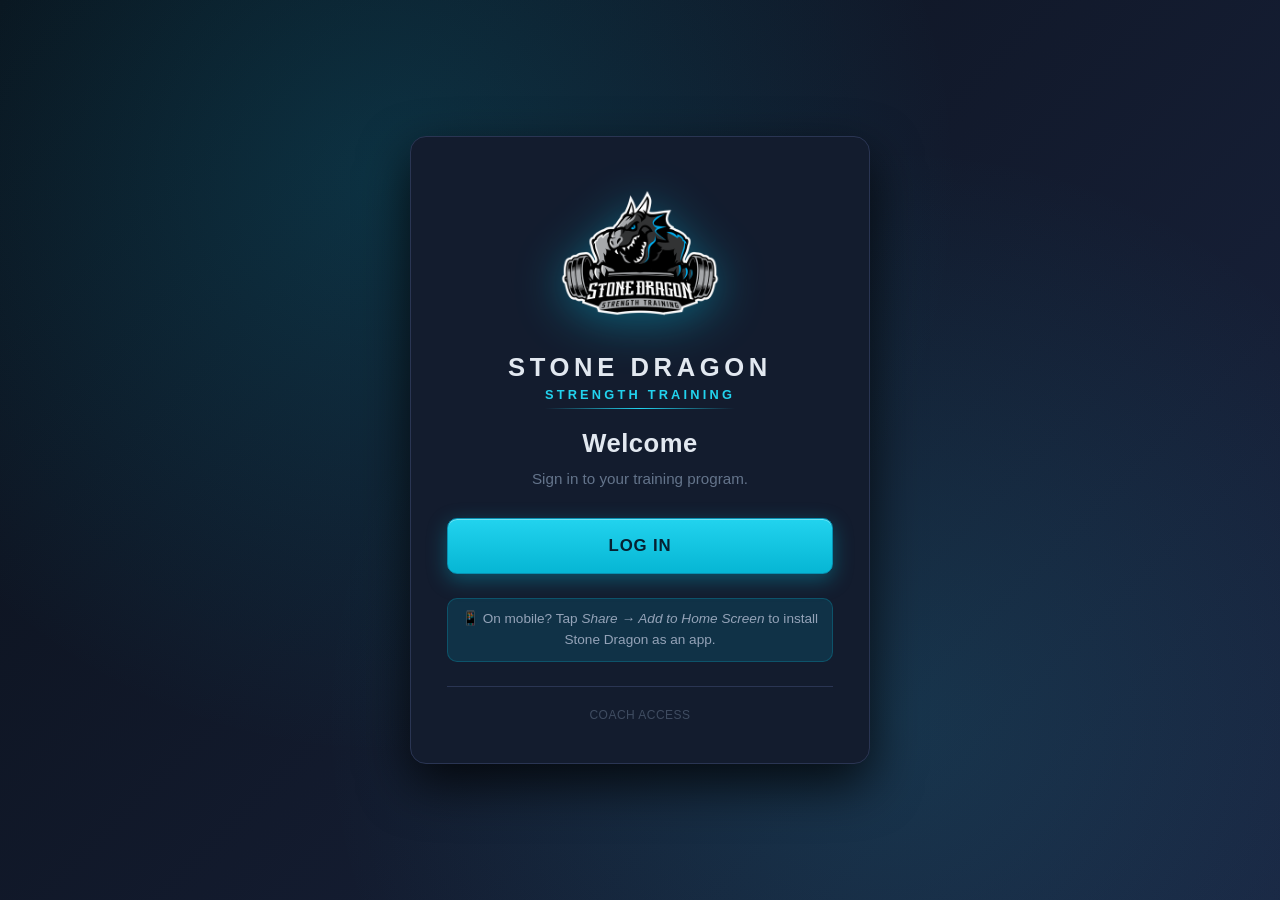
==== index.html @ 3526b368 "Initial Stone Dragon Strength Training app" ====
<!DOCTYPE html>
<html lang="en">
<head>
  <meta charset="UTF-8" />
  <meta name="viewport" content="width=device-width, initial-scale=1.0, viewport-fit=cover, user-scalable=yes" />
  <meta name="apple-mobile-web-app-capable" content="yes" />
  <meta name="apple-mobile-web-app-status-bar-style" content="black-translucent" />
  <meta name="mobile-web-app-capable" content="yes" />
  <meta name="theme-color" content="#06b6d4" />
  <title>Stone Dragon Strength Training</title>
  <link rel="manifest" href="manifest.json" />
  <link rel="icon" type="image/svg+xml" href="icon-192.svg" />
  <link rel="apple-touch-icon" href="icon-192.svg" />
  <link rel="stylesheet" href="styles.css?v=fx3" />
</head>
<body>

  <!-- ============ LOGIN SCREEN ============ -->
  <section id="screen-login" class="screen">
    <div class="login-card">
      <div class="brand">
        <div class="brand-mark"><img src="logo.png" alt="Stone Dragon" onerror="this.onerror=null; this.src='icon-192.svg';" /></div>
        <h1>STONE DRAGON</h1>
        <p class="tagline">Strength Training</p>
      </div>

      <!-- Role picker — athlete-first, coach access tucked away -->
      <div id="login-role">
        <h2 class="login-welcome">Welcome</h2>
        <p class="muted login-welcome-sub">Sign in to your training program.</p>
        <button class="btn btn-primary btn-block btn-login-main" data-role="client">Log in</button>
        <p class="install-hint">
          📱 On mobile? Tap <em>Share → Add to Home Screen</em> to install Stone Dragon as an app.
        </p>
        <div class="coach-access-footer">
          <button class="coach-access-link" data-role="trainer" aria-label="Coach access">Coach access</button>
        </div>
      </div>

      <!-- Trainer: setup -->
      <div id="login-setup" class="hidden">
        <button class="btn-link back-to-role">← Back</button>
        <h2>Create coach account</h2>
        <p class="muted">Set a PIN to keep your client data private on this device.</p>
        <label>Your name
          <input type="text" id="setup-name" placeholder="e.g. Coach Drake" autocomplete="name" />
        </label>
        <label>Create a PIN (4+ characters)
          <input type="password" id="setup-pin" placeholder="••••" />
        </label>
        <label>Confirm PIN
          <input type="password" id="setup-pin-confirm" placeholder="••••" />
        </label>
        <button class="btn btn-primary btn-block" id="btn-setup">Create account</button>
        <p id="setup-error" class="error hidden"></p>
      </div>

      <!-- Trainer: sign in -->
      <div id="login-signin" class="hidden">
        <button class="btn-link back-to-role">← Back</button>
        <h2>Welcome back, Coach</h2>
        <p class="muted" id="login-hello">Sign in to continue.</p>
        <label>PIN
          <input type="password" id="login-pin" placeholder="••••" autocomplete="current-password" />
        </label>
        <button class="btn btn-primary btn-block" id="btn-signin">Sign in</button>
        <p id="login-error" class="error hidden"></p>
        <button class="btn-link" id="btn-reset">Reset coach account (clears local data)</button>
      </div>

      <!-- Athlete: invite/access code (first time) -->
      <div id="login-client-import" class="hidden">
        <button class="btn-link back-to-role">← Back</button>
        <h2 id="login-athlete-heading">Welcome, athlete</h2>
        <p class="muted" id="login-athlete-sub">Enter the <strong>invite code</strong> from your coach.</p>
        <label>Invite code
          <input type="text" id="invite-code-input" placeholder="XXXX-XXXX" maxlength="9" autocomplete="off" autocapitalize="characters" />
        </label>
        <button class="btn btn-primary btn-block" id="btn-invite-login">Continue</button>
        <p id="client-import-error" class="error hidden"></p>
        <button class="btn-link hidden" id="btn-client-resume">Open my already-loaded program</button>

        <details class="long-code-fallback">
          <summary>Got a long access code instead?</summary>
          <p class="muted" style="margin-top:0.6em">Paste the long code your coach sent if your invite code isn't recognized on this device.</p>
          <label>Access code
            <textarea id="client-code" rows="5" placeholder="Long string of letters and numbers..."></textarea>
          </label>
          <button class="btn btn-ghost btn-block" id="btn-import-code">Load from access code</button>
        </details>
      </div>

      <!-- Athlete: create profile after first import -->
      <div id="login-athlete-setup" class="hidden">
        <button class="btn-link back-to-role">← Back</button>
        <h2>Create your profile</h2>
        <p class="muted">Program loaded! Set a name and password — next time you can sign in instantly without the referral code.</p>
        <label>Your name
          <input type="text" id="athlete-setup-name" placeholder="e.g. Jamie Lee" autocomplete="name" />
        </label>
        <label>Password (4+ characters)
          <input type="password" id="athlete-setup-pw" placeholder="••••" autocomplete="new-password" />
        </label>
        <label>Confirm password
          <input type="password" id="athlete-setup-pw-confirm" placeholder="••••" autocomplete="new-password" />
        </label>
        <button class="btn btn-primary btn-block" id="btn-athlete-setup">Save profile &amp; continue</button>
        <p id="athlete-setup-error" class="error hidden"></p>
      </div>

      <!-- Athlete: sign in with password (returning user) -->
      <div id="login-athlete-signin" class="hidden">
        <button class="btn-link back-to-role">← Back</button>
        <h2 id="athlete-signin-heading">Welcome back</h2>
        <p class="muted" id="athlete-signin-sub">Enter your password to continue training.</p>
        <label>Password
          <input type="password" id="athlete-signin-pw" placeholder="••••" autocomplete="current-password" />
        </label>
        <button class="btn btn-primary btn-block" id="btn-athlete-signin">Sign in</button>
        <p id="athlete-signin-error" class="error hidden"></p>
        <div style="display:flex; justify-content: space-between; margin-top: 0.8em; gap: 0.6em; flex-wrap: wrap;">
          <button class="btn-link" id="btn-athlete-use-new-code">Use a new invite code</button>
          <button class="btn-link" id="btn-athlete-forget">Forget my account</button>
        </div>
      </div>
    </div>
  </section>

  <!-- ============ COACH APP ============ -->
  <section id="screen-app" class="screen hidden">
    <header class="app-header">
      <div class="header-left">
        <div class="brand-mark sm"><img src="logo.png" alt="" onerror="this.onerror=null; this.src='icon-192.svg';" /></div>
        <div>
          <div class="header-title">Stone Dragon</div>
          <div class="header-sub" id="header-trainer-name"></div>
        </div>
      </div>
      <div class="header-right">
        <button class="btn btn-ghost btn-sm" id="btn-logout">Sign out</button>
      </div>
    </header>

    <main class="app-main">

      <!-- Dashboard -->
      <div id="view-dashboard" class="view">
        <div class="view-head">
          <h2>Athletes</h2>
          <button class="btn btn-primary" id="btn-add-client">+ Add athlete</button>
        </div>
        <div id="client-grid" class="client-grid"></div>
        <div id="client-empty" class="empty-state hidden">
          <div class="empty-emoji">🐉</div>
          <h3>No athletes yet</h3>
          <p>Add your first athlete to start building their program.</p>
        </div>
      </div>

      <!-- Client detail -->
      <div id="view-client" class="view hidden">
        <button class="btn-link back-link" id="btn-back">← All athletes</button>

        <div class="client-head">
          <div>
            <h2 id="client-name-display"></h2>
            <div class="muted" id="client-meta-display"></div>
          </div>
          <div class="client-head-actions">
            <button class="btn btn-primary" id="btn-share-client"><span class="desktop-only">Share with athlete</span><span class="mobile-only">Share</span></button>
            <button class="btn btn-ghost" id="btn-import-progress"><span class="desktop-only">Import progress</span><span class="mobile-only">Import</span></button>
            <button class="btn btn-ghost" id="btn-edit-client"><span class="desktop-only">Edit profile</span><span class="mobile-only">Edit</span></button>
            <button class="btn btn-danger" id="btn-delete-client">Delete</button>
          </div>
        </div>

        <div class="tabs">
          <button class="tab active" data-tab="profile">Profile</button>
          <button class="tab" data-tab="program">Program</button>
          <button class="tab" data-tab="calendar">Calendar</button>
          <button class="tab" data-tab="diet">Diet</button>
          <button class="tab" data-tab="prs">PRs</button>
          <button class="tab" data-tab="logs">Athlete Logs</button>
        </div>

        <!-- Profile -->
        <div class="tab-panel active" data-tab-panel="profile">
          <div class="card invite-code-card">
            <div class="invite-code-head">
              <h3>Athlete invite code</h3>
              <button class="btn btn-ghost btn-sm" id="btn-regen-invite">↻ Regenerate</button>
            </div>
            <div class="invite-code-display" id="invite-code-display">XXXX-XXXX</div>
            <div class="invite-code-actions">
              <button class="btn btn-primary btn-sm" id="btn-copy-invite">Copy code</button>
              <span class="muted" style="font-size:0.85rem">Share this short code with your athlete — they enter it on the sign-in screen to access their portal.</span>
            </div>
          </div>
          <div class="card">
            <h3>Profile</h3>
            <div class="grid-2">
              <label>Name
                <input type="text" id="prof-name" />
              </label>
              <label>Age
                <input type="number" id="prof-age" min="0" />
              </label>
              <label>Height (in)
                <input type="number" id="prof-height" min="0" />
              </label>
              <label>Body weight (lb)
                <input type="number" id="prof-weight" step="0.1" min="0" />
              </label>
            </div>
            <label>Overall goals
              <textarea id="prof-goals" rows="3" placeholder="e.g. Add 30 lb to squat, build lean mass, cut 10 lb"></textarea>
            </label>
            <label>Coach notes
              <textarea id="prof-notes" rows="3" placeholder="Injury history, preferences, schedule constraints…"></textarea>
            </label>
            <div class="row-end">
              <span class="saved-flag" id="prof-saved">Saved ✓</span>
            </div>
          </div>
        </div>

        <!-- Program -->
        <div class="tab-panel" data-tab-panel="program">
          <div class="program-head">
            <h3>Training Program</h3>
            <div class="program-actions">
              <button class="btn btn-primary" id="btn-load-template">⚡ Load 12-week template</button>
              <button class="btn btn-ghost" id="btn-add-week">+ Add week</button>
            </div>
          </div>
          <div id="weeks-container" class="weeks-container"></div>
          <div id="weeks-empty" class="empty-state hidden">
            <div class="empty-emoji">📋</div>
            <h3>No weeks yet</h3>
            <p>Start with our science-based 12-week template, or build from scratch.</p>
            <div style="display:flex; gap:0.5em; justify-content:center; flex-wrap:wrap; margin-top:0.6em;">
              <button class="btn btn-primary" id="btn-load-template-empty">⚡ Load 12-week template</button>
              <button class="btn btn-ghost" id="btn-add-week-empty">+ Add empty week</button>
            </div>
          </div>
        </div>

        <!-- Calendar (coach) -->
        <div class="tab-panel" data-tab-panel="calendar">
          <div class="program-head">
            <h3>Shared Calendar</h3>
            <p class="muted">Schedule the program onto real dates. Athlete completion auto-fills from their logs after each sync.</p>
          </div>
          <div class="calendar-head">
            <div class="cal-nav">
              <button class="btn btn-ghost btn-sm" id="cal-prev">‹</button>
              <h4 class="cal-title" id="cal-title"></h4>
              <button class="btn btn-ghost btn-sm" id="cal-next">›</button>
              <button class="btn btn-ghost btn-sm" id="cal-today">Today</button>
            </div>
            <div class="cal-legend">
              <span><span class="swatch sw-sched"></span>Scheduled</span>
              <span><span class="swatch sw-partial"></span>In progress</span>
              <span><span class="swatch sw-done"></span>Completed</span>
              <span><span class="swatch sw-missed"></span>Missed</span>
              <span><span class="swatch sw-rest"></span>Rest</span>
            </div>
          </div>
          <div id="cal-grid" class="cal-grid"></div>
        </div>

        <!-- Diet -->
        <div class="tab-panel" data-tab-panel="diet">
          <div class="program-head">
            <h3>Nutrition Plan</h3>
            <p class="muted">Daily calorie &amp; protein targets, organized by week.</p>
          </div>
          <div id="diet-container" class="weeks-container"></div>
          <div id="diet-empty" class="empty-state hidden">
            <div class="empty-emoji">🥩</div>
            <h3>No weeks yet</h3>
            <p>Add a training week first — nutrition aligns to program weeks.</p>
          </div>
        </div>

        <!-- PRs (coach) -->
        <div class="tab-panel" data-tab-panel="prs">
          <div class="program-head">
            <h3>Personal Records</h3>
            <button class="btn btn-primary" id="btn-coach-add-pr">+ Add PR</button>
          </div>
          <p class="muted" style="margin-bottom:1em">Top weight × reps for each lift. Both you and your athlete can add entries; the heaviest set per exercise is highlighted as the current PR.</p>
          <div id="coach-pr-container"></div>
          <div id="coach-pr-empty" class="empty-state hidden">
            <div class="empty-emoji">🏆</div>
            <h3>No PRs yet</h3>
            <p>Add a personal record to start tracking strength milestones.</p>
          </div>
        </div>

        <!-- Athlete Logs -->
        <div class="tab-panel" data-tab-panel="logs">
          <div class="program-head">
            <h3>Athlete Logs</h3>
            <p class="muted">What your athlete actually did. Imported from their device.</p>
          </div>
          <div id="logs-container"></div>
          <div id="logs-empty" class="empty-state">
            <div class="empty-emoji">📈</div>
            <h3>No logs yet</h3>
            <p>Share your athlete's access code, then import their progress here.</p>
            <button class="btn btn-primary" id="btn-import-progress-empty">Import progress code</button>
          </div>
        </div>
      </div>

    </main>
  </section>

  <!-- ============ ATHLETE PORTAL ============ -->
  <section id="screen-client" class="screen hidden">
    <header class="app-header">
      <div class="header-left">
        <div class="brand-mark sm"><img src="logo.png" alt="" onerror="this.onerror=null; this.src='icon-192.svg';" /></div>
        <div>
          <div class="header-title">Stone Dragon</div>
          <div class="header-sub" id="client-portal-name"></div>
        </div>
      </div>
      <div class="header-right">
        <button class="btn btn-primary btn-sm" id="btn-client-send"><span class="desktop-only">Send progress</span><span class="mobile-only">Send</span></button>
        <button class="btn btn-ghost btn-sm" id="btn-client-reload"><span class="desktop-only">Reload code</span><span class="mobile-only">Reload</span></button>
        <button class="btn btn-ghost btn-sm" id="btn-client-logout">Exit</button>
      </div>
    </header>

    <main class="app-main">
      <div class="tabs">
        <button class="tab active" data-ctab="calendar">Calendar</button>
        <button class="tab" data-ctab="workouts">Workouts</button>
        <button class="tab" data-ctab="diet">Nutrition</button>
        <button class="tab" data-ctab="prs">PRs</button>
        <button class="tab" data-ctab="progress">My Progress</button>
      </div>

      <!-- Calendar (athlete) -->
      <div class="tab-panel active" data-ctab-panel="calendar">
        <div class="program-head">
          <h3>My Calendar</h3>
          <p class="muted" id="client-trainer-credit"></p>
        </div>
        <div class="calendar-head">
          <div class="cal-nav">
            <button class="btn btn-ghost btn-sm" id="ccal-prev">‹</button>
            <h4 class="cal-title" id="ccal-title"></h4>
            <button class="btn btn-ghost btn-sm" id="ccal-next">›</button>
            <button class="btn btn-ghost btn-sm" id="ccal-today">Today</button>
          </div>
          <div class="cal-legend">
            <span><span class="swatch sw-sched"></span>Scheduled</span>
            <span><span class="swatch sw-partial"></span>In progress</span>
            <span><span class="swatch sw-done"></span>Completed</span>
            <span><span class="swatch sw-missed"></span>Missed</span>
            <span><span class="swatch sw-rest"></span>Rest</span>
          </div>
        </div>
        <div id="ccal-grid" class="cal-grid"></div>
      </div>

      <!-- Workouts -->
      <div class="tab-panel" data-ctab-panel="workouts">
        <div class="program-head">
          <h3>Training Plan</h3>
        </div>
        <div id="client-weeks-container" class="weeks-container"></div>
      </div>

      <!-- Diet -->
      <div class="tab-panel" data-ctab-panel="diet">
        <div class="program-head">
          <h3>Daily Nutrition Targets</h3>
        </div>
        <div id="client-diet-container" class="weeks-container"></div>
      </div>

      <!-- PRs (athlete) -->
      <div class="tab-panel" data-ctab-panel="prs">
        <div class="program-head">
          <h3>My Personal Records</h3>
          <button class="btn btn-primary" id="btn-athlete-add-pr">+ Add PR</button>
        </div>
        <p class="muted" style="margin-bottom:1em">Log your best lifts. The heaviest set per exercise is highlighted as your current PR.</p>
        <div id="athlete-pr-container"></div>
        <div id="athlete-pr-empty" class="empty-state hidden">
          <div class="empty-emoji">🏆</div>
          <h3>No PRs yet</h3>
          <p>Smash a lift, then log it here. Send progress to share with your coach.</p>
        </div>
      </div>

      <!-- Progress -->
      <div class="tab-panel" data-ctab-panel="progress">
        <div class="card">
          <h3>Today's body weight</h3>
          <div class="bw-form">
            <label>Date
              <input type="date" id="bw-date" />
            </label>
            <label>Weight (lb)
              <input type="number" id="bw-weight" step="0.1" placeholder="e.g. 178.5" />
            </label>
            <button class="btn btn-primary" id="btn-log-bw">Log weight</button>
          </div>
        </div>
        <div class="card">
          <h3>Body weight history</h3>
          <div id="bw-history"></div>
        </div>
        <div class="card">
          <h3>Notes for my coach</h3>
          <textarea id="client-feedback" rows="4" placeholder="How are things going? Any aches, schedule conflicts, food cravings…"></textarea>
          <p class="muted">Saved on this device. Tap <strong>Send progress</strong> in the header to share with your coach.</p>
        </div>
      </div>
    </main>
  </section>

  <!-- ============ MODAL ============ -->
  <div id="modal" class="modal hidden">
    <div class="modal-backdrop" data-close></div>
    <div class="modal-card">
      <div class="modal-head">
        <h3 id="modal-title">Title</h3>
        <button class="icon-btn" data-close aria-label="Close">×</button>
      </div>
      <div class="modal-body" id="modal-body"></div>
      <div class="modal-foot" id="modal-foot"></div>
    </div>
  </div>

  <div id="toast" class="toast hidden"></div>

  <script src="app.js"></script>
</body>
</html>
---- styles.css ----
/* ============ Stone Dragon Strength Training — styles ============ */
:root {
  --bg: #0a1019;
  --bg-2: #0e1525;
  --surface: #131c2e;
  --surface-2: #1a2440;
  --surface-3: #243153;
  --surface-elevate: #2a3a5e;
  --border: #2a3553;
  --border-strong: #3a4870;
  --text: #e2e8f0;
  --text-soft: #94a3b8;
  --muted: #64748b;
  --primary: #06b6d4;
  --primary-bright: #22d3ee;
  --primary-hover: #0891b2;
  --primary-soft: rgba(6, 182, 212, 0.15);
  --primary-glow: rgba(6, 182, 212, 0.35);
  --accent: #10b981;
  --accent-soft: rgba(16, 185, 129, 0.15);
  --danger: #ef4444;
  --danger-soft: rgba(239, 68, 68, 0.18);
  --warn: #f59e0b;
  --shadow-sm: 0 1px 3px rgba(0, 0, 0, 0.45);
  --shadow: 0 6px 20px rgba(0, 0, 0, 0.55);
  --shadow-lg: 0 20px 50px rgba(0, 0, 0, 0.75);
  --radius: 10px;
  --radius-lg: 16px;
}

* { box-sizing: border-box; }

html, body {
  margin: 0;
  padding: 0;
  font-family: -apple-system, BlinkMacSystemFont, "Segoe UI", Roboto, "Helvetica Neue", Arial, sans-serif;
  color: var(--text);
  background: var(--bg);
  background-image:
    radial-gradient(circle at 20% 0%, rgba(6, 182, 212, 0.08) 0%, transparent 40%),
    radial-gradient(circle at 80% 100%, rgba(34, 211, 238, 0.05) 0%, transparent 40%);
  background-attachment: fixed;
  -webkit-font-smoothing: antialiased;
  min-height: 100vh;
}

h1, h2, h3, h4 { margin: 0 0 0.5em; color: var(--text); }
h1 { font-size: 1.8rem; }
h2 { font-size: 1.4rem; letter-spacing: 0.02em; }
h3 { font-size: 1.1rem; letter-spacing: 0.02em; }

p { margin: 0 0 0.75em; line-height: 1.5; }

.muted { color: var(--muted); font-size: 0.9rem; }
.error { color: var(--danger); font-size: 0.9rem; margin-top: 0.5em; }

.hidden { display: none !important; }

/* ============ Buttons ============ */
.btn {
  display: inline-flex;
  align-items: center;
  justify-content: center;
  gap: 0.4em;
  padding: 0.6em 1em;
  border-radius: var(--radius);
  font-size: 0.95rem;
  font-weight: 600;
  border: 1px solid transparent;
  cursor: pointer;
  transition: background 0.15s, border-color 0.15s, color 0.15s, transform 0.05s, box-shadow 0.15s;
  background: var(--surface-3);
  color: var(--text);
  font-family: inherit;
}
.btn:hover { background: var(--surface-elevate); }
.btn:active { transform: translateY(1px); }
.btn:disabled { opacity: 0.5; cursor: not-allowed; }

.btn-primary {
  background: linear-gradient(180deg, var(--primary-bright), var(--primary));
  color: #062131;
  border-color: var(--primary-hover);
}
.btn-primary:hover {
  background: linear-gradient(180deg, var(--primary), var(--primary-hover));
  box-shadow: 0 0 0 3px var(--primary-soft);
}

.btn-ghost {
  background: transparent;
  border-color: var(--border);
  color: var(--text);
}
.btn-ghost:hover { background: var(--surface-2); border-color: var(--border-strong); }

.btn-danger {
  background: var(--danger-soft);
  color: #fca5a5;
  border-color: rgba(239, 68, 68, 0.4);
}
.btn-danger:hover { background: rgba(239, 68, 68, 0.3); }

.btn-block { width: 100%; }
.btn-sm { padding: 0.35em 0.7em; font-size: 0.85rem; }

.btn-link {
  background: none;
  border: none;
  color: var(--primary-bright);
  cursor: pointer;
  padding: 0.4em 0;
  font-size: 0.9rem;
  font-family: inherit;
  text-align: left;
}
.btn-link:hover { text-decoration: underline; }

.icon-btn {
  background: none;
  border: none;
  font-size: 1.4rem;
  cursor: pointer;
  width: 32px;
  height: 32px;
  border-radius: var(--radius);
  color: var(--text-soft);
}
.icon-btn:hover { background: var(--surface-2); color: var(--text); }

/* ============ Form fields ============ */
label {
  display: block;
  margin-bottom: 0.9em;
  font-size: 0.85rem;
  color: var(--text-soft);
  font-weight: 600;
  text-transform: uppercase;
  letter-spacing: 0.04em;
}

input[type="text"],
input[type="number"],
input[type="password"],
input[type="date"],
textarea,
select {
  width: 100%;
  margin-top: 0.3em;
  padding: 0.65em 0.9em;
  border: 1px solid var(--border);
  border-radius: var(--radius);
  font-size: 0.95rem;
  font-family: inherit;
  color: var(--text);
  background: var(--surface-2);
  transition: border-color 0.15s, box-shadow 0.15s, background 0.15s;
  font-weight: 500;
  letter-spacing: normal;
  text-transform: none;
}
input::placeholder, textarea::placeholder { color: var(--muted); font-weight: 400; }
input:focus, textarea:focus, select:focus {
  outline: none;
  border-color: var(--primary);
  box-shadow: 0 0 0 3px var(--primary-soft);
  background: var(--surface-3);
}
textarea { resize: vertical; min-height: 80px; line-height: 1.5; }
input[type="date"] { color-scheme: dark; }

.grid-2 {
  display: grid;
  grid-template-columns: 1fr 1fr;
  gap: 0 1em;
}
@media (max-width: 600px) {
  .grid-2 { grid-template-columns: 1fr; }
}

/* ============ Login ============ */
#screen-login {
  min-height: 100vh;
  display: flex;
  align-items: center;
  justify-content: center;
  background:
    radial-gradient(circle at 30% 20%, rgba(6, 182, 212, 0.18) 0%, transparent 50%),
    radial-gradient(circle at 70% 80%, rgba(34, 211, 238, 0.12) 0%, transparent 50%),
    linear-gradient(135deg, #0a1019 0%, #1a2440 100%);
  padding: 1.5rem;
}
.login-card {
  background: var(--surface);
  border: 1px solid var(--border);
  border-radius: var(--radius-lg);
  padding: 2.25rem;
  max-width: 460px;
  width: 100%;
  box-shadow: var(--shadow-lg);
}
.brand { text-align: center; margin-bottom: 1.5rem; }
.brand h1 {
  margin: 0.6em 0 0;
  font-size: 1.6rem;
  letter-spacing: 0.18em;
  font-weight: 900;
}
.brand .tagline {
  color: var(--primary-bright);
  margin: 0.3em 0 0;
  font-size: 0.8rem;
  font-weight: 700;
  text-transform: uppercase;
  letter-spacing: 0.25em;
}

.brand-mark {
  display: inline-flex;
  align-items: center;
  justify-content: center;
  width: 160px;
  height: 160px;
  border-radius: 22px;
  background: transparent;
  filter: drop-shadow(0 8px 24px rgba(6, 182, 212, 0.25));
}
.brand-mark img { width: 100%; height: 100%; display: block; object-fit: contain; }
.brand-mark.sm { width: 40px; height: 40px; border-radius: 10px; filter: none; }

@media (max-width: 480px) {
  .brand-mark { width: 130px; height: 130px; }
}

/* ============ App shell ============ */
.app-header {
  display: flex;
  justify-content: space-between;
  align-items: center;
  background: rgba(10, 16, 25, 0.85);
  backdrop-filter: blur(12px);
  -webkit-backdrop-filter: blur(12px);
  border-bottom: 1px solid var(--border);
  padding: 0.9rem 1.5rem;
  position: sticky;
  top: 0;
  z-index: 10;
}
.header-left { display: flex; align-items: center; gap: 0.8em; }
.header-title {
  font-weight: 800;
  font-size: 0.95rem;
  letter-spacing: 0.15em;
  text-transform: uppercase;
}
.header-sub { font-size: 0.8rem; color: var(--text-soft); }
.header-right { display: flex; gap: 0.4em; align-items: center; }

.app-main {
  max-width: 1100px;
  margin: 0 auto;
  padding: 2rem 1.5rem 4rem;
}

.view-head {
  display: flex;
  justify-content: space-between;
  align-items: center;
  margin-bottom: 1.5rem;
  flex-wrap: wrap;
  gap: 0.5em;
}

.back-link {
  display: inline-block;
  margin-bottom: 1rem;
}

/* ============ Client grid ============ */
.client-grid {
  display: grid;
  grid-template-columns: repeat(auto-fill, minmax(260px, 1fr));
  gap: 1rem;
}
.client-card {
  background: var(--surface);
  border: 1px solid var(--border);
  border-radius: var(--radius-lg);
  padding: 1.2rem;
  cursor: pointer;
  transition: border-color 0.15s, transform 0.1s, box-shadow 0.15s, background 0.15s;
}
.client-card:hover {
  border-color: var(--primary);
  transform: translateY(-2px);
  background: var(--surface-2);
  box-shadow: 0 8px 24px rgba(6, 182, 212, 0.15);
}
.client-card h3 { margin: 0 0 0.3em; }
.client-card .meta { color: var(--text-soft); font-size: 0.85rem; }
.client-card .stats {
  display: flex;
  gap: 1em;
  margin-top: 0.9em;
  padding-top: 0.9em;
  border-top: 1px solid var(--border);
  font-size: 0.85rem;
}
.client-card .stat { color: var(--text-soft); }
.client-card .stat strong { color: var(--primary-bright); display: block; font-size: 1.15rem; font-weight: 800; }

/* ============ Client detail head ============ */
.client-head {
  display: flex;
  justify-content: space-between;
  align-items: flex-start;
  gap: 1em;
  flex-wrap: wrap;
  margin-bottom: 1.5rem;
}
.client-head h2 { margin: 0 0 0.2em; font-weight: 800; }
.client-head-actions { display: flex; gap: 0.5em; flex-wrap: wrap; }

/* ============ Tabs ============ */
.tabs {
  display: flex;
  gap: 0;
  border-bottom: 1px solid var(--border);
  margin-bottom: 1.5rem;
  overflow-x: auto;
  -webkit-overflow-scrolling: touch;
}
.tab {
  background: none;
  border: none;
  padding: 0.9em 1.2em;
  font-size: 0.85rem;
  font-weight: 700;
  text-transform: uppercase;
  letter-spacing: 0.08em;
  cursor: pointer;
  color: var(--muted);
  border-bottom: 2px solid transparent;
  margin-bottom: -1px;
  font-family: inherit;
  white-space: nowrap;
  transition: color 0.15s, border-color 0.15s;
}
.tab:hover { color: var(--text); }
.tab.active { color: var(--primary-bright); border-bottom-color: var(--primary); }

.tab-panel { display: none; }
.tab-panel.active { display: block; }

/* ============ Card ============ */
.card {
  background: var(--surface);
  border: 1px solid var(--border);
  border-radius: var(--radius-lg);
  padding: 1.5rem;
  margin-bottom: 1.5rem;
  box-shadow: var(--shadow-sm);
}

.row-end { display: flex; justify-content: flex-end; align-items: center; }
.saved-flag {
  color: var(--accent);
  font-size: 0.85rem;
  opacity: 0;
  transition: opacity 0.3s;
  font-weight: 600;
}
.saved-flag.show { opacity: 1; }

/* ============ Empty states ============ */
.empty-state {
  background: var(--surface);
  border: 1px dashed var(--border-strong);
  border-radius: var(--radius-lg);
  text-align: center;
  padding: 3rem 1.5rem;
  color: var(--text-soft);
}
.empty-emoji { font-size: 2.5rem; margin-bottom: 0.5rem; }
.empty-state h3 { color: var(--text); margin-bottom: 0.3em; }
.empty-state p { margin-bottom: 1em; }

/* ============ Program / Weeks ============ */
.program-head {
  display: flex;
  justify-content: space-between;
  align-items: flex-start;
  margin-bottom: 1rem;
  flex-wrap: wrap;
  gap: 0.5em;
}
.program-actions { display: flex; gap: 0.5em; flex-wrap: wrap; }

.weeks-container { display: flex; flex-direction: column; gap: 1rem; }

.week-card {
  background: var(--surface);
  border: 1px solid var(--border);
  border-radius: var(--radius-lg);
  overflow: hidden;
  box-shadow: var(--shadow-sm);
}
.week-card.phase-card { border-left: 4px solid var(--primary); }
.week-head {
  background: var(--surface-2);
  padding: 0.9rem 1.2rem;
  display: flex;
  justify-content: space-between;
  align-items: center;
  cursor: pointer;
  border-bottom: 1px solid transparent;
  user-select: none;
}
.week-card.open .week-head { border-bottom-color: var(--border); }
.week-head h4 { margin: 0; font-weight: 700; }
.week-head .week-info { color: var(--text-soft); font-size: 0.85rem; margin-top: 0.2em; }
.phase-badge {
  display: inline-block;
  background: var(--primary-soft);
  color: var(--primary-bright);
  padding: 0.15em 0.6em;
  border-radius: 999px;
  font-size: 0.7rem;
  font-weight: 700;
  text-transform: uppercase;
  letter-spacing: 0.08em;
  margin-right: 0.5em;
}
.week-head-right { display: flex; align-items: center; gap: 0.5em; }
.week-toggle { color: var(--text-soft); transition: transform 0.2s; font-size: 0.9rem; }
.week-card.open .week-toggle { transform: rotate(180deg); }

.week-body { padding: 1.2rem; display: none; }
.week-card.open .week-body { display: block; }

.week-focus-label {
  font-weight: 600;
  display: block;
  font-size: 0.85rem;
  color: var(--text-soft);
  margin-bottom: 0.3em;
}
.week-focus-input { margin-bottom: 1rem; }

.days-container { display: flex; flex-direction: column; gap: 0.8rem; }

.day-card {
  background: var(--surface-2);
  border: 1px solid var(--border);
  border-radius: var(--radius);
  padding: 1rem;
}
.day-head {
  display: flex;
  justify-content: space-between;
  align-items: center;
  margin-bottom: 0.8rem;
  gap: 0.5em;
  flex-wrap: wrap;
}
.day-head-left { display: flex; align-items: center; gap: 0.5em; flex: 1; min-width: 200px; }
.day-name-input {
  font-weight: 700;
  border: 1px solid transparent !important;
  background: transparent !important;
  margin: 0 !important;
  padding: 0.3em 0.5em !important;
  font-size: 1rem !important;
  text-transform: none !important;
  letter-spacing: normal !important;
}
.day-name-input:hover { border-color: var(--border) !important; background: var(--surface-3) !important; }
.day-name-input:focus { border-color: var(--primary) !important; background: var(--surface-3) !important; }
.day-head-right { display: flex; gap: 0.4em; }

.exercises-list { display: flex; flex-direction: column; gap: 0.7rem; }

.exercise-card {
  background: var(--surface);
  border: 1px solid var(--border);
  border-radius: var(--radius);
  padding: 1rem;
}
.exercise-head {
  display: flex;
  justify-content: space-between;
  align-items: center;
  margin-bottom: 0.7rem;
  gap: 0.5em;
}
.exercise-name-input {
  flex: 1;
  font-weight: 700 !important;
  font-size: 1rem !important;
  margin: 0 !important;
  border: 1px solid transparent !important;
  background: transparent !important;
  padding: 0.3em 0.5em !important;
  text-transform: none !important;
  letter-spacing: normal !important;
}
.exercise-name-input:hover { border-color: var(--border) !important; }
.exercise-name-input:focus { border-color: var(--primary) !important; }

.exercise-stats-row {
  display: grid;
  grid-template-columns: 1fr 1.4fr 1.4fr;
  gap: 0.6em;
  margin-bottom: 0.8rem;
}
.exercise-stats-row .stat-block {
  background: var(--surface-2);
  border: 1px solid var(--border);
  border-radius: var(--radius);
  padding: 0.5em 0.7em;
}
.exercise-stats-row .stat-block legend {
  display: block;
  font-size: 0.7rem;
  color: var(--text-soft);
  font-weight: 700;
  text-transform: uppercase;
  letter-spacing: 0.08em;
  margin-bottom: 0.3em;
}
.exercise-stats-row .stat-inputs {
  display: flex;
  align-items: center;
  gap: 0.3em;
}
.exercise-stats-row .stat-inputs input {
  margin: 0 !important;
  padding: 0.35em 0.5em !important;
  font-size: 0.9rem !important;
}
.exercise-stats-row .stat-inputs .x,
.exercise-stats-row .stat-inputs .unit { color: var(--text-soft); font-weight: 600; font-size: 0.85rem; }

@media (max-width: 600px) {
  .exercise-stats-row { grid-template-columns: 1fr; }
}

.exercise-notes label { margin: 0; }
.exercise-notes textarea {
  min-height: 70px;
  font-size: 0.9rem;
}

/* Add buttons */
.add-inline-btn {
  background: transparent;
  border: 1px dashed var(--border-strong);
  color: var(--primary-bright);
  border-radius: var(--radius);
  padding: 0.6em 1em;
  font-size: 0.9rem;
  font-weight: 600;
  cursor: pointer;
  width: 100%;
  font-family: inherit;
  transition: background 0.15s, border-color 0.15s;
}
.add-inline-btn:hover { background: var(--primary-soft); border-color: var(--primary); }

.btn-delete-mini {
  background: transparent;
  border: 1px solid transparent;
  color: var(--muted);
  padding: 0.3em 0.6em;
  border-radius: var(--radius);
  cursor: pointer;
  font-size: 0.85rem;
  font-family: inherit;
}
.btn-delete-mini:hover { background: var(--danger-soft); color: #fca5a5; border-color: rgba(239, 68, 68, 0.4); }

/* ============ Diet ============ */
.diet-week-body { padding: 1.2rem; display: none; }
.week-card.open .diet-week-body { display: block; }
.diet-days {
  display: grid;
  grid-template-columns: repeat(auto-fill, minmax(220px, 1fr));
  gap: 0.8rem;
  margin-bottom: 1rem;
}
.diet-day-card {
  background: var(--surface-2);
  border: 1px solid var(--border);
  border-radius: var(--radius);
  padding: 0.9rem;
}
.diet-day-card h5 { margin: 0 0 0.6em; font-size: 0.95rem; color: var(--primary-bright); font-weight: 700; }
.diet-day-card .diet-inputs {
  display: grid;
  grid-template-columns: 1fr 1fr;
  gap: 0.4em 0.6em;
}
.diet-day-card .diet-inputs label { margin: 0; font-size: 0.7rem; }
.diet-day-card .diet-inputs input { margin-top: 0.2em; padding: 0.4em 0.6em; font-size: 0.9rem; }

.diet-notes label { margin: 0; }

.diet-week-totals {
  display: flex;
  gap: 1.5em;
  flex-wrap: wrap;
  padding: 0.8em 1em;
  background: var(--primary-soft);
  border-radius: var(--radius);
  margin-top: 0.5em;
  font-size: 0.9rem;
}
.diet-week-totals .total-label { color: var(--text-soft); }
.diet-week-totals strong { color: var(--primary-bright); margin-left: 0.3em; font-weight: 800; }

/* ============ Modal ============ */
.modal {
  position: fixed;
  inset: 0;
  z-index: 100;
  display: flex;
  align-items: center;
  justify-content: center;
  padding: 1rem;
}
.modal-backdrop {
  position: absolute;
  inset: 0;
  background: rgba(0, 0, 0, 0.7);
  backdrop-filter: blur(4px);
}
.modal-card {
  position: relative;
  background: var(--surface);
  border: 1px solid var(--border);
  border-radius: var(--radius-lg);
  max-width: 520px;
  width: 100%;
  max-height: 90vh;
  overflow-y: auto;
  box-shadow: var(--shadow-lg);
}
.modal-head {
  padding: 1.2rem 1.5rem;
  border-bottom: 1px solid var(--border);
  display: flex;
  justify-content: space-between;
  align-items: center;
}
.modal-head h3 { margin: 0; }
.modal-body { padding: 1.5rem; }
.modal-foot {
  padding: 1rem 1.5rem;
  border-top: 1px solid var(--border);
  display: flex;
  justify-content: flex-end;
  gap: 0.5em;
  background: var(--surface-2);
  flex-wrap: wrap;
}

/* ============ Toast ============ */
.toast {
  position: fixed;
  bottom: 1.5rem;
  left: 50%;
  transform: translateX(-50%);
  background: var(--primary);
  color: #062131;
  padding: 0.7em 1.2em;
  border-radius: var(--radius);
  box-shadow: var(--shadow-lg);
  z-index: 200;
  font-size: 0.9rem;
  font-weight: 700;
  animation: toastIn 0.2s ease-out;
}
@keyframes toastIn {
  from { opacity: 0; transform: translateX(-50%) translateY(8px); }
  to { opacity: 1; transform: translateX(-50%) translateY(0); }
}

/* ============ Role picker ============ */
.role-btn {
  display: flex;
  align-items: center;
  gap: 1em;
  width: 100%;
  background: var(--surface-2);
  border: 1.5px solid var(--border);
  border-radius: var(--radius-lg);
  padding: 1.1em 1.2em;
  font-family: inherit;
  text-align: left;
  cursor: pointer;
  margin-bottom: 0.8em;
  transition: border-color 0.15s, transform 0.05s, box-shadow 0.15s, background 0.15s;
  color: var(--text);
}
.role-btn:hover {
  border-color: var(--primary);
  background: var(--surface-3);
  box-shadow: 0 0 0 3px var(--primary-soft);
  transform: translateY(-1px);
}
.role-btn .role-emoji { font-size: 2rem; }
.role-btn strong { display: block; color: var(--text); font-size: 1rem; margin-bottom: 0.2em; font-weight: 700; }
.role-btn small { color: var(--text-soft); font-size: 0.85rem; }

.install-hint {
  margin-top: 1.5rem;
  padding: 0.8em 1em;
  background: var(--primary-soft);
  border-radius: var(--radius);
  font-size: 0.85rem;
  color: var(--text-soft);
  text-align: center;
  border: 1px solid rgba(6, 182, 212, 0.25);
}

/* ============ Athlete-first login layout ============ */
.login-welcome {
  margin-top: 0.5rem;
  margin-bottom: 0.4em;
  font-size: 1.6rem;
  letter-spacing: 0.02em;
  text-align: center;
}
.login-welcome-sub {
  text-align: center;
  margin-bottom: 1.8em;
  font-size: 0.95rem;
}
.btn-login-main {
  font-size: 1.05rem;
  padding: 1em 1.2em;
  letter-spacing: 0.05em;
  font-weight: 800;
  text-transform: uppercase;
}
.coach-access-footer {
  margin-top: 1.5rem;
  padding-top: 1rem;
  border-top: 1px solid var(--border);
  text-align: center;
}
.coach-access-link {
  background: none;
  border: none;
  color: var(--muted);
  cursor: pointer;
  padding: 0.4em 0.6em;
  font-size: 0.75rem;
  font-family: inherit;
  font-weight: 500;
  letter-spacing: 0.04em;
  text-transform: uppercase;
  opacity: 0.55;
  transition: opacity 0.15s, color 0.15s;
}
.coach-access-link:hover {
  opacity: 1;
  color: var(--primary-bright);
}
.coach-access-link:focus-visible {
  opacity: 1;
  color: var(--primary-bright);
  outline: 1px dashed var(--border-strong);
  outline-offset: 4px;
  border-radius: 4px;
}

.back-to-role {
  display: inline-block;
  margin-bottom: 1rem;
  padding-top: 0;
}

#client-code, #import-code-input {
  font-family: ui-monospace, "SF Mono", Consolas, monospace;
  font-size: 0.8rem;
  word-break: break-all;
}

/* ============ Client portal — workout cards ============ */
.client-day-card {
  background: var(--surface-2);
  border: 1px solid var(--border);
  border-radius: var(--radius);
  padding: 1rem;
  margin-bottom: 0.8rem;
}
.client-day-head {
  display: flex;
  justify-content: space-between;
  align-items: center;
  margin-bottom: 0.6rem;
  gap: 0.5em;
  flex-wrap: wrap;
}
.client-day-head h4 { margin: 0; font-weight: 700; }
.day-complete-badge {
  background: var(--accent);
  color: #062a1f;
  padding: 0.25em 0.6em;
  border-radius: 999px;
  font-size: 0.7rem;
  font-weight: 800;
  text-transform: uppercase;
  letter-spacing: 0.06em;
}

.client-exercise-card {
  background: var(--surface);
  border: 1px solid var(--border);
  border-radius: var(--radius);
  padding: 1rem;
  margin-bottom: 0.6rem;
  position: relative;
}
.client-exercise-card.done {
  border-color: var(--accent);
  background: var(--accent-soft);
}
.client-exercise-card h5 {
  margin: 0 0 0.4em;
  font-size: 1rem;
  display: flex;
  align-items: center;
  gap: 0.5em;
  font-weight: 700;
}
.client-exercise-card .done-check {
  color: var(--accent);
  font-weight: 800;
}

.prescription {
  display: flex;
  flex-wrap: wrap;
  gap: 0.4em 0.5em;
  font-size: 0.85rem;
  margin-bottom: 0.5em;
}
.prescription .px {
  background: var(--surface-2);
  border: 1px solid var(--border);
  padding: 0.25em 0.7em;
  border-radius: 999px;
  white-space: nowrap;
  color: var(--text-soft);
}
.prescription .px strong { color: var(--primary-bright); font-weight: 800; }

.client-instructions {
  background: var(--surface-2);
  padding: 0.7em 0.9em;
  border-left: 3px solid var(--primary);
  border-radius: var(--radius);
  font-size: 0.9rem;
  color: var(--text-soft);
  white-space: pre-wrap;
  margin-bottom: 0.8em;
  line-height: 1.5;
}
.client-instructions:empty { display: none; }

.client-log-form {
  background: var(--surface-2);
  border: 1px solid var(--border);
  border-radius: var(--radius);
  padding: 0.8em;
}
.client-log-form-title {
  font-size: 0.75rem;
  font-weight: 800;
  text-transform: uppercase;
  letter-spacing: 0.1em;
  color: var(--primary-bright);
  margin-bottom: 0.6em;
}
.client-log-row {
  display: grid;
  grid-template-columns: repeat(3, 1fr);
  gap: 0.5em;
  margin-bottom: 0.5em;
}
.client-log-row label { margin: 0; font-size: 0.7rem; }
.client-log-row input { margin-top: 0.2em; padding: 0.4em 0.6em; font-size: 0.9rem; }
.client-log-actions {
  display: flex;
  justify-content: flex-end;
  gap: 0.5em;
  margin-top: 0.5em;
}

.client-log-history {
  margin-top: 0.6em;
  font-size: 0.85rem;
  color: var(--text-soft);
}
.client-log-history summary {
  cursor: pointer;
  color: var(--primary-bright);
  font-weight: 600;
  padding: 0.3em 0;
}
.client-log-history-list {
  display: flex;
  flex-direction: column;
  gap: 0.3em;
  margin-top: 0.4em;
}
.client-log-history-item {
  display: flex;
  justify-content: space-between;
  align-items: center;
  gap: 0.5em;
  background: var(--surface-2);
  padding: 0.4em 0.7em;
  border-radius: var(--radius);
  font-size: 0.85rem;
}
.client-log-history-item .date { color: var(--muted); }

/* Bodyweight form */
.bw-form {
  display: grid;
  grid-template-columns: 1fr 1fr auto;
  gap: 0.6em;
  align-items: end;
}
.bw-form label { margin: 0; }
.bw-form .btn { height: 38px; }
@media (max-width: 600px) {
  .bw-form { grid-template-columns: 1fr 1fr; }
  .bw-form .btn { grid-column: span 2; }
}

#bw-history { display: flex; flex-direction: column; gap: 0.4em; }
.bw-entry {
  display: flex;
  justify-content: space-between;
  align-items: center;
  background: var(--surface-2);
  border: 1px solid var(--border);
  padding: 0.5em 0.8em;
  border-radius: var(--radius);
  font-size: 0.9rem;
}
.bw-entry .date { color: var(--text-soft); }
.bw-entry .delete-bw {
  background: none;
  border: none;
  color: var(--muted);
  cursor: pointer;
  padding: 0 0.3em;
  font-family: inherit;
  font-size: 1.1rem;
}
.bw-entry .delete-bw:hover { color: var(--danger); }

/* Diet on client side */
.client-diet-day {
  background: var(--surface-2);
  border: 1px solid var(--border);
  border-radius: var(--radius);
  padding: 0.7em 0.9em;
  display: grid;
  grid-template-columns: 60px 1fr 1fr;
  gap: 0.5em;
  align-items: center;
}
.client-diet-day .day-name { font-weight: 700; color: var(--primary-bright); }
.client-diet-day .target { color: var(--text-soft); font-size: 0.9rem; }
.client-diet-day .target strong { color: var(--text); font-weight: 700; }

/* Code share/import */
.code-textarea {
  width: 100%;
  min-height: 130px;
  font-family: ui-monospace, "SF Mono", Consolas, monospace;
  font-size: 0.75rem;
  word-break: break-all;
  background: var(--surface-2);
}
.code-actions { display: flex; gap: 0.5em; margin-top: 0.6em; flex-wrap: wrap; }

/* Trainer's client logs view */
.log-week-card {
  background: var(--surface);
  border: 1px solid var(--border);
  border-radius: var(--radius-lg);
  padding: 1.2rem;
  margin-bottom: 1rem;
}
.log-exercise {
  border-top: 1px solid var(--border);
  padding-top: 0.8em;
  margin-top: 0.8em;
}
.log-exercise:first-of-type { border-top: 0; padding-top: 0; margin-top: 0; }
.log-exercise h5 { margin: 0 0 0.4em; font-size: 0.95rem; }
.log-table {
  display: grid;
  grid-template-columns: 1fr 80px 80px 80px;
  gap: 0.3em 0.8em;
  font-size: 0.85rem;
  margin-top: 0.3em;
}
.log-table .lh {
  font-weight: 700; color: var(--primary-bright); font-size: 0.7rem;
  text-transform: uppercase; letter-spacing: 0.08em;
}
.log-table .date { color: var(--text-soft); }
@media (max-width: 600px) {
  .log-table { grid-template-columns: 1fr 1fr 1fr 1fr; font-size: 0.8rem; }
}

.client-feedback-block {
  background: var(--primary-soft);
  border: 1px solid rgba(6, 182, 212, 0.3);
  border-radius: var(--radius);
  padding: 0.9em 1em;
  margin-bottom: 1rem;
  white-space: pre-wrap;
  font-size: 0.9rem;
}
.client-feedback-block .feedback-label {
  font-size: 0.7rem;
  font-weight: 800;
  text-transform: uppercase;
  letter-spacing: 0.1em;
  color: var(--primary-bright);
  margin-bottom: 0.5em;
}

/* ============ Calendar ============ */
.calendar-head {
  display: flex;
  justify-content: space-between;
  align-items: center;
  margin-bottom: 1rem;
  gap: 0.5em;
  flex-wrap: wrap;
}
.cal-nav { display: flex; align-items: center; gap: 0.5em; }
.cal-title {
  margin: 0;
  font-size: 1.1rem;
  font-weight: 800;
  letter-spacing: 0.1em;
  text-transform: uppercase;
  min-width: 180px;
  text-align: center;
}
.cal-legend {
  display: flex;
  gap: 0.8em;
  font-size: 0.75rem;
  color: var(--text-soft);
  flex-wrap: wrap;
}
.cal-legend .swatch {
  display: inline-block;
  width: 10px; height: 10px;
  border-radius: 3px;
  margin-right: 0.3em;
  vertical-align: middle;
}
.cal-legend .sw-sched { background: var(--primary); }
.cal-legend .sw-done { background: var(--accent); }
.cal-legend .sw-missed { background: var(--danger); }
.cal-legend .sw-partial {
  background: linear-gradient(90deg, var(--primary) 50%, var(--surface-3) 50%);
}
.cal-legend .sw-rest { background: var(--surface-3); border: 1px solid var(--border-strong); }

.cal-grid {
  display: grid;
  grid-template-columns: repeat(7, 1fr);
  gap: 4px;
  background: var(--surface);
  border: 1px solid var(--border);
  border-radius: var(--radius-lg);
  padding: 0.6rem;
}
.cal-dow {
  text-align: center;
  padding: 0.4em 0;
  font-size: 0.7rem;
  font-weight: 700;
  text-transform: uppercase;
  letter-spacing: 0.08em;
  color: var(--text-soft);
}
.cal-day {
  background: var(--surface-2);
  border: 1px solid var(--border);
  border-radius: var(--radius);
  min-height: 80px;
  padding: 0.4em 0.5em;
  display: flex;
  flex-direction: column;
  font-size: 0.8rem;
  cursor: pointer;
  transition: border-color 0.15s, background 0.15s;
  position: relative;
}
.cal-day:hover { border-color: var(--primary); background: var(--surface-3); }
.cal-day.outside {
  opacity: 0.35;
  cursor: default;
  background: transparent;
  border-color: transparent;
}
.cal-day.outside:hover { border-color: transparent; background: transparent; }
.cal-day.today {
  border-color: var(--primary);
  box-shadow: 0 0 0 2px var(--primary-soft);
}
.cal-date-num {
  font-weight: 700;
  font-size: 0.9rem;
  color: var(--text);
  margin-bottom: 0.2em;
}
.cal-day.today .cal-date-num {
  color: var(--primary-bright);
}
.cal-day-label {
  font-size: 0.7rem;
  font-weight: 700;
  color: var(--primary-bright);
  text-transform: uppercase;
  letter-spacing: 0.04em;
  line-height: 1.2;
  margin-bottom: 0.2em;
  overflow: hidden;
  text-overflow: ellipsis;
}
.cal-day-status {
  font-size: 0.7rem;
  margin-top: auto;
  display: flex;
  align-items: center;
  gap: 0.2em;
  font-weight: 700;
}
.cal-day.done {
  background: var(--accent-soft);
  border-color: var(--accent);
}
.cal-day.done .cal-day-status { color: var(--accent); }
.cal-day.partial {
  background: var(--primary-soft);
  border-color: var(--primary);
}
.cal-day.partial .cal-day-status { color: var(--primary-bright); }
.cal-day.missed {
  background: var(--danger-soft);
  border-color: var(--danger);
}
.cal-day.missed .cal-day-status { color: var(--danger); }
.cal-day.rest {
  background: var(--surface-3);
  border-style: dashed;
}
.cal-day.rest .cal-day-label { color: var(--muted); }

@media (max-width: 600px) {
  .cal-day { min-height: 60px; padding: 0.3em; font-size: 0.7rem; }
  .cal-date-num { font-size: 0.8rem; }
  .cal-day-label { font-size: 0.65rem; }
  .cal-day-status { font-size: 0.6rem; }
}

/* Schedule modal */
.sched-options {
  display: flex;
  flex-direction: column;
  gap: 0.4em;
  margin-bottom: 1em;
}
.sched-options select { margin-top: 0; }

/* Template scaffolding modal */
.template-info {
  background: var(--primary-soft);
  border-radius: var(--radius);
  padding: 0.9em 1em;
  margin-bottom: 1em;
  border: 1px solid rgba(6, 182, 212, 0.25);
  font-size: 0.9rem;
  color: var(--text-soft);
}
.template-info strong { color: var(--primary-bright); }
.template-phase-list {
  margin: 0.6em 0 0;
  padding-left: 1.2em;
}
.template-phase-list li { margin-bottom: 0.3em; }
.template-phase-list strong { color: var(--primary-bright); }

/* ============ Video / YouTube ============ */
.exercise-video { margin-top: 0.7em; }
.exercise-video label { margin: 0; }
.video-url-input {
  font-family: ui-monospace, "SF Mono", Consolas, monospace;
  font-size: 0.85rem;
}
.video-status { margin-top: 0.4em; }
.video-preview-btn {
  text-decoration: none;
}
.video-warn { color: var(--warn); font-size: 0.8rem; font-weight: 500; }

.client-video-row { margin-bottom: 0.7em; }
.video-btn {
  background: linear-gradient(180deg, var(--primary-bright), var(--primary));
  border-color: var(--primary-hover);
  color: #062131;
  text-decoration: none;
  font-weight: 700;
}
.video-btn:hover {
  background: linear-gradient(180deg, var(--primary), var(--primary-hover));
  box-shadow: 0 0 0 3px var(--primary-soft);
}

/* Watch button on calendar day cells */
.cal-day-video {
  position: absolute;
  top: 4px;
  right: 4px;
  background: linear-gradient(180deg, var(--primary-bright), var(--primary));
  color: #062131;
  border: none;
  border-radius: 6px;
  padding: 2px 7px;
  font-size: 0.65rem;
  font-weight: 800;
  cursor: pointer;
  font-family: inherit;
  z-index: 2;
  box-shadow: 0 1px 4px rgba(0, 0, 0, 0.4);
  letter-spacing: 0.04em;
}
.cal-day-video:hover {
  background: linear-gradient(180deg, #67e8f9, var(--primary-bright));
  box-shadow: 0 0 0 2px var(--primary-soft), 0 1px 4px rgba(0, 0, 0, 0.4);
}
.cal-day.done .cal-day-video,
.cal-day.partial .cal-day-video,
.cal-day.missed .cal-day-video {
  /* Keep visible but slightly tucked when cell has color */
  opacity: 0.95;
}

@media (max-width: 600px) {
  .cal-day-video {
    padding: 1px 5px;
    font-size: 0.55rem;
  }
}

.video-pick-list { display: flex; flex-direction: column; gap: 0.4em; }
.video-pick-btn {
  text-align: left;
  background: var(--surface-2);
  border: 1px solid var(--border);
  color: var(--text);
  padding: 0.7em 0.9em;
  border-radius: var(--radius);
  cursor: pointer;
  font-family: inherit;
  font-size: 0.95rem;
  font-weight: 600;
  transition: border-color 0.15s, background 0.15s;
}
.video-pick-btn:hover {
  border-color: var(--primary);
  background: var(--surface-3);
}
.video-pick-btn .video-pick-icon {
  color: var(--primary-bright);
  margin-right: 0.4em;
  font-weight: 800;
}

/* ============ Weekly progress bar ============ */
.week-progress {
  display: flex;
  align-items: center;
  gap: 0.8em;
  margin-bottom: 1em;
  padding: 0.7em 0.9em;
  background: var(--surface-2);
  border: 1px solid var(--border);
  border-radius: var(--radius);
}
.week-progress.complete {
  background: var(--accent-soft);
  border-color: var(--accent);
}
.week-progress-label {
  font-size: 0.85rem;
  font-weight: 700;
  color: var(--text);
  white-space: nowrap;
  min-width: 110px;
}
.week-progress.complete .week-progress-label { color: var(--accent); }
.week-progress-track {
  flex: 1;
  height: 10px;
  background: var(--surface-3);
  border-radius: 999px;
  overflow: hidden;
  position: relative;
  border: 1px solid var(--border);
}
.week-progress-fill {
  height: 100%;
  background: linear-gradient(90deg, var(--primary-bright), var(--accent));
  transition: width 0.4s ease;
  border-radius: 999px;
  box-shadow: 0 0 8px var(--primary-glow);
}
.week-progress.complete .week-progress-fill {
  background: linear-gradient(90deg, #34d399, var(--accent));
}
.week-progress-pct {
  font-size: 0.85rem;
  font-weight: 800;
  color: var(--primary-bright);
  min-width: 36px;
  text-align: right;
}
.week-progress.complete .week-progress-pct { color: var(--accent); }

/* ============ Day check toggle ============ */
.day-head-left-flex {
  display: flex;
  align-items: center;
  gap: 0.7em;
  flex: 1;
  min-width: 200px;
}
.day-head-stats {
  display: flex;
  align-items: center;
  gap: 0.6em;
  flex-wrap: wrap;
}
.day-check-toggle {
  display: inline-flex;
  align-items: center;
  justify-content: center;
  width: 28px;
  height: 28px;
  border-radius: 50%;
  border: 2px solid var(--border-strong);
  background: transparent;
  color: transparent;
  cursor: pointer;
  font-family: inherit;
  font-size: 0.95rem;
  font-weight: 900;
  transition: all 0.15s;
  flex-shrink: 0;
  padding: 0;
}
.day-check-toggle:hover {
  border-color: var(--primary);
  box-shadow: 0 0 0 3px var(--primary-soft);
}
.day-check-toggle.checked {
  background: var(--accent);
  border-color: var(--accent);
  color: #062a1f;
}
.client-day-card.day-checked {
  border-color: var(--accent);
  background: linear-gradient(135deg, var(--accent-soft), var(--surface-2));
}

/* Coach side: per-week completion summary */
.log-week-row {
  display: flex;
  align-items: center;
  gap: 0.8em;
  padding: 0.6em 0;
  border-top: 1px solid var(--border);
  flex-wrap: wrap;
}
.log-week-row:first-of-type { border-top: 0; }
.log-week-row-label {
  display: flex;
  align-items: center;
  gap: 0.5em;
  flex-wrap: wrap;
  min-width: 200px;
}

/* ============ Personal Records ============ */
.pr-exercise-group {
  background: var(--surface);
  border: 1px solid var(--border);
  border-radius: var(--radius-lg);
  padding: 1.1rem 1.2rem;
  margin-bottom: 1rem;
}
.pr-exercise-header {
  display: flex;
  align-items: baseline;
  justify-content: space-between;
  gap: 0.7em;
  flex-wrap: wrap;
  margin-bottom: 0.7em;
  padding-bottom: 0.7em;
  border-bottom: 1px solid var(--border);
}
.pr-exercise-name {
  margin: 0;
  font-size: 1.05rem;
  font-weight: 800;
}
.pr-best {
  background: linear-gradient(180deg, var(--primary-bright), var(--primary));
  color: #062131;
  padding: 0.3em 0.9em;
  border-radius: 999px;
  font-size: 0.9rem;
  font-weight: 800;
  white-space: nowrap;
  box-shadow: 0 0 12px var(--primary-glow);
}
.pr-best .pr-best-label {
  font-size: 0.65rem;
  font-weight: 700;
  text-transform: uppercase;
  letter-spacing: 0.08em;
  margin-right: 0.4em;
  opacity: 0.7;
}
.pr-row {
  display: grid;
  grid-template-columns: 1fr auto auto auto auto;
  gap: 0.5em 1em;
  align-items: center;
  font-size: 0.9rem;
  padding: 0.5em 0;
  border-top: 1px solid var(--surface-3);
}
.pr-row:first-of-type { border-top: 0; }
.pr-row.is-best { background: var(--primary-soft); padding: 0.5em 0.6em; border-radius: var(--radius); border-top: 0; margin-top: 0.3em; }
.pr-row .pr-weight { font-weight: 800; color: var(--primary-bright); font-size: 1rem; }
.pr-row .pr-reps { color: var(--text-soft); }
.pr-row .pr-date { color: var(--muted); font-size: 0.85rem; }
.pr-row .pr-author {
  font-size: 0.7rem;
  font-weight: 700;
  padding: 0.15em 0.55em;
  border-radius: 999px;
  text-transform: uppercase;
  letter-spacing: 0.06em;
}
.pr-row .pr-author.coach { background: var(--primary-soft); color: var(--primary-bright); }
.pr-row .pr-author.athlete { background: var(--accent-soft); color: var(--accent); }
.pr-row .pr-delete {
  background: transparent; border: none; color: var(--muted);
  cursor: pointer; padding: 0 0.3em; font-size: 1.1rem; font-family: inherit;
}
.pr-row .pr-delete:hover { color: var(--danger); }
.pr-row .pr-notes {
  grid-column: 1 / -1;
  color: var(--text-soft);
  font-size: 0.85rem;
  font-style: italic;
  padding-top: 0.2em;
}

@media (max-width: 600px) {
  .pr-row { grid-template-columns: 1fr 1fr; }
  .pr-row .pr-author { grid-column: 1; }
  .pr-row .pr-delete { grid-column: 2; justify-self: end; }
}

/* Dashboard client card weekly progress */
.client-card .week-progress-mini {
  margin-top: 0.9em;
  padding-top: 0.9em;
  border-top: 1px solid var(--border);
}
.client-card .week-progress-mini .progress-label {
  font-size: 0.75rem;
  font-weight: 700;
  text-transform: uppercase;
  letter-spacing: 0.06em;
  color: var(--text-soft);
  margin-bottom: 0.4em;
  display: flex;
  justify-content: space-between;
  align-items: center;
}
.client-card .week-progress-mini .progress-label .pct {
  color: var(--primary-bright);
  font-size: 0.85rem;
}
.client-card .week-progress-mini .progress-track {
  height: 6px;
  background: var(--surface-3);
  border-radius: 999px;
  overflow: hidden;
}
.client-card .week-progress-mini .progress-fill {
  height: 100%;
  background: linear-gradient(90deg, var(--primary-bright), var(--accent));
  transition: width 0.4s ease;
  border-radius: 999px;
}
.client-card .week-progress-mini.complete .progress-fill {
  background: var(--accent);
}
.client-card .week-progress-mini.complete .pct { color: var(--accent); }
.client-card .week-progress-mini.no-data {
  color: var(--muted);
  font-size: 0.8rem;
  font-style: italic;
}

/* ============ Invite code ============ */
.invite-code-card {
  border-color: var(--primary);
  background: linear-gradient(135deg, var(--surface) 0%, rgba(6, 182, 212, 0.08) 100%);
}
.invite-code-head {
  display: flex;
  justify-content: space-between;
  align-items: center;
  margin-bottom: 0.5em;
  gap: 0.5em;
  flex-wrap: wrap;
}
.invite-code-head h3 { margin: 0; }
.invite-code-display {
  font-family: ui-monospace, "SF Mono", Consolas, monospace;
  font-size: 1.9rem;
  font-weight: 900;
  color: var(--primary-bright);
  letter-spacing: 0.18em;
  text-align: center;
  padding: 0.5em 0.4em;
  background: var(--surface-3);
  border: 1px solid var(--border);
  border-radius: var(--radius);
  margin: 0.6em 0 0.7em;
  text-shadow: 0 0 12px var(--primary-glow);
  user-select: all;
}
.invite-code-actions {
  display: flex;
  align-items: center;
  gap: 0.7em;
  flex-wrap: wrap;
}

#invite-code-input {
  font-family: ui-monospace, "SF Mono", Consolas, monospace;
  font-size: 1.2rem;
  letter-spacing: 0.16em;
  text-align: center;
  text-transform: uppercase;
  font-weight: 800;
}
.long-code-fallback {
  margin-top: 1.2em;
  border-top: 1px solid var(--border);
  padding-top: 1em;
}
.long-code-fallback summary {
  cursor: pointer;
  color: var(--primary-bright);
  font-size: 0.85rem;
  font-weight: 600;
  padding: 0.3em 0;
}
.long-code-fallback summary:hover { text-decoration: underline; }

/* Athlete portal: invite code chip */
.athlete-invite-chip {
  display: inline-flex;
  align-items: center;
  gap: 0.5em;
  background: var(--surface-2);
  border: 1px solid var(--border);
  padding: 0.3em 0.7em;
  border-radius: 999px;
  font-size: 0.8rem;
  font-family: ui-monospace, "SF Mono", Consolas, monospace;
  font-weight: 700;
  color: var(--primary-bright);
  letter-spacing: 0.1em;
}
.athlete-invite-chip .label {
  font-family: -apple-system, BlinkMacSystemFont, "Segoe UI", Roboto, sans-serif;
  color: var(--text-soft);
  font-size: 0.7rem;
  letter-spacing: 0.05em;
  text-transform: uppercase;
}

.video-frame-wrap {
  position: relative;
  width: 100%;
  padding-bottom: 56.25%; /* 16:9 */
  background: #000;
  border-radius: var(--radius);
  overflow: hidden;
}
.video-frame {
  position: absolute;
  inset: 0;
  width: 100%;
  height: 100%;
  border: 0;
}

/* Make modal wider when it contains a video frame */
#modal .modal-card:has(.video-frame-wrap) { max-width: 720px; }

/* ============ Mobile/desktop visibility utilities ============ */
.mobile-only { display: none; }
.desktop-only { display: inline; }
@media (max-width: 720px) {
  .mobile-only { display: inline; }
  .desktop-only { display: none; }
}

/* ============ Mobile-friendly defaults (all sizes) ============ */
html, body {
  -webkit-tap-highlight-color: transparent;
  -webkit-text-size-adjust: 100%;
  overflow-x: hidden;
}
button, a, [role="button"] { -webkit-tap-highlight-color: transparent; }

/* iOS safe-area aware sticky elements */
.app-header {
  padding-top: max(0.9rem, env(safe-area-inset-top));
  padding-left: max(1.5rem, env(safe-area-inset-left));
  padding-right: max(1.5rem, env(safe-area-inset-right));
}

/* ============ Mobile (≤ 720px) ============ */
@media (max-width: 720px) {
  /* Prevent iOS zoom on focus (needs >= 16px font-size on the input itself) */
  input[type="text"],
  input[type="number"],
  input[type="password"],
  input[type="date"],
  textarea,
  select {
    font-size: 16px;
  }

  /* Compress headings */
  h1 { font-size: 1.4rem; }
  h2 { font-size: 1.15rem; }
  h3 { font-size: 0.98rem; }

  /* App header gets tighter */
  .app-header {
    padding: 0.7rem max(0.85rem, env(safe-area-inset-left)) 0.7rem max(0.85rem, env(safe-area-inset-right));
  }
  /* Hide brand title on mobile — logo + user name is enough */
  .app-header .header-title { display: none; }
  .app-header .header-sub {
    font-size: 0.9rem;
    font-weight: 700;
    color: var(--text);
    letter-spacing: 0;
    text-transform: none;
  }
  .brand-mark.sm { width: 34px; height: 34px; border-radius: 9px; }
  .header-left { gap: 0.55em; }
  .header-right { gap: 0.3em; }
  .header-right .btn.btn-sm,
  .header-right .btn {
    padding: 0.4em 0.65em;
    font-size: 0.78rem;
    white-space: nowrap;
    min-height: 36px;
  }
  /* Invite chip shows in profile/progress tab instead of header on mobile */
  .athlete-invite-chip { display: none; }

  /* Main content padding */
  .app-main {
    padding: 1.1rem max(0.85rem, env(safe-area-inset-left)) 4.5rem max(0.85rem, env(safe-area-inset-right));
  }
  .view-head { margin-bottom: 1rem; gap: 0.5em; }

  /* Login card tighter */
  .login-card { padding: 1.4rem 1.1rem; }
  .brand h1 { font-size: 1.35rem; letter-spacing: 0.14em; }
  .brand .tagline { font-size: 0.72rem; letter-spacing: 0.2em; }
  .role-btn { padding: 0.95em 1em; }
  .role-btn .role-emoji { font-size: 1.6rem; }
  .role-btn strong { font-size: 0.95rem; }
  .role-btn small { font-size: 0.78rem; }

  /* Form labels and inputs */
  label { font-size: 0.78rem; margin-bottom: 0.7em; }
  input[type="text"],
  input[type="number"],
  input[type="password"],
  input[type="date"],
  textarea,
  select {
    padding: 0.7em 0.8em;
  }

  /* Buttons — bigger tap targets */
  .btn {
    min-height: 42px;
    padding: 0.6em 0.9em;
    font-size: 0.9rem;
  }
  .btn-sm { min-height: 34px; padding: 0.4em 0.7em; font-size: 0.78rem; }

  /* Client grid: one column */
  .client-grid { grid-template-columns: 1fr; gap: 0.7rem; }
  .client-card { padding: 1rem; }
  .client-card h3 { font-size: 1.05rem; }

  /* Client head actions: wrap to 2 columns */
  .client-head { gap: 0.8em; }
  .client-head h2 { font-size: 1.25rem; }
  .client-head-actions {
    width: 100%;
    display: grid;
    grid-template-columns: 1fr 1fr;
    gap: 0.4em;
  }
  .client-head-actions .btn {
    flex: unset;
    font-size: 0.8rem;
    padding: 0.55em 0.5em;
    min-height: 40px;
    white-space: nowrap;
  }

  /* Tabs — bigger, more scrollable, fade edges hidden by scroll */
  .tabs {
    margin-left: -0.25rem;
    margin-right: -0.25rem;
    padding: 0 0.25rem;
    overflow-x: auto;
    scrollbar-width: none;
  }
  .tabs::-webkit-scrollbar { display: none; }
  .tab {
    padding: 0.75em 0.9em;
    font-size: 0.75rem;
    min-height: 44px;
  }

  /* Cards */
  .card { padding: 1rem; margin-bottom: 1rem; }

  /* Weeks/days/exercises tighter */
  .week-head { padding: 0.8rem 0.95rem; }
  .week-head h4 { font-size: 0.95rem; }
  .week-info { font-size: 0.78rem; }
  .week-body { padding: 0.9rem; }
  .phase-badge { font-size: 0.6rem; padding: 0.15em 0.55em; }

  .client-day-card, .day-card { padding: 0.8rem; }
  .client-day-head h4, .day-head .day-name-input { font-size: 0.95rem; }
  .client-exercise-card, .exercise-card { padding: 0.8rem; }
  .client-exercise-card h5 { font-size: 0.95rem; }

  /* Day check toggle — easier to tap */
  .day-check-toggle { width: 32px; height: 32px; font-size: 1rem; }

  /* Program head wraps */
  .program-head { gap: 0.4em; }
  .program-actions { width: 100%; gap: 0.4em; }
  .program-actions .btn { flex: 1; }

  /* Calendar — very compact */
  .calendar-head { gap: 0.4em; }
  .cal-grid { padding: 0.3rem; gap: 2px; }
  .cal-day {
    min-height: 56px;
    padding: 0.25em 0.32em;
    font-size: 0.72rem;
  }
  .cal-date-num { font-size: 0.78rem; margin-bottom: 0.1em; }
  .cal-day-label { font-size: 0.55rem; line-height: 1.15; }
  .cal-day-status { font-size: 0.55rem; }
  .cal-day-video {
    top: 2px;
    right: 2px;
    padding: 1px 4px;
    font-size: 0.55rem;
    box-shadow: 0 1px 3px rgba(0,0,0,0.4);
  }
  .cal-dow { font-size: 0.6rem; padding: 0.25em 0; letter-spacing: 0.04em; }
  .cal-title { font-size: 0.95rem; min-width: 0; flex: 1; text-align: center; }
  .cal-nav .btn { min-height: 34px; padding: 0.3em 0.65em; }
  .cal-legend {
    width: 100%;
    font-size: 0.65rem;
    gap: 0.5em;
    justify-content: flex-start;
  }
  .cal-legend .swatch { width: 9px; height: 9px; }

  /* PR list */
  .pr-exercise-group { padding: 0.95rem; }
  .pr-exercise-name { font-size: 1rem; }
  .pr-best { font-size: 0.8rem; padding: 0.25em 0.7em; }
  .pr-best .pr-best-label { font-size: 0.6rem; }
  .pr-row { font-size: 0.85rem; }

  /* Bodyweight + diet rows */
  .bw-entry, .client-diet-day { font-size: 0.85rem; }
  .client-diet-day {
    grid-template-columns: 48px 1fr 1fr;
    padding: 0.55em 0.7em;
    gap: 0.4em;
  }

  /* Modal — near-full-screen sheet */
  .modal { padding: 0.5rem; align-items: flex-end; }
  .modal-card {
    border-radius: 18px 18px 14px 14px;
    max-height: 92vh;
    width: 100%;
  }
  .modal-head { padding: 1rem 1.1rem; }
  .modal-body { padding: 1.1rem; }
  .modal-foot { padding: 0.85rem 1.1rem; gap: 0.4em; }
  .modal-foot .btn { flex: 1; min-width: 0; }
  /* drag handle hint */
  .modal-head::before {
    content: "";
    position: absolute;
    top: 0.45em; left: 50%;
    transform: translateX(-50%);
    width: 36px; height: 4px;
    border-radius: 999px;
    background: var(--border-strong);
    opacity: 0.6;
  }
  .modal-head { position: relative; padding-top: 1.4rem; }

  /* Toast: lift above home-bar */
  .toast {
    bottom: calc(1rem + env(safe-area-inset-bottom));
    font-size: 0.85rem;
    padding: 0.6em 1em;
    max-width: calc(100vw - 1.5rem);
    text-align: center;
  }

  /* Weekly progress bar */
  .week-progress {
    padding: 0.6em 0.7em;
    gap: 0.6em;
    flex-wrap: wrap;
  }
  .week-progress-label { min-width: 0; font-size: 0.8rem; }
  .week-progress-pct { font-size: 0.8rem; }
  .week-progress-track { order: 3; width: 100%; flex-basis: 100%; }

  /* Log table on coach side stays 4-col responsive (already handled) */

  /* Invite code display chunkier */
  .invite-code-display {
    font-size: 1.4rem;
    letter-spacing: 0.18em;
  }
}

/* ============ Very small phones (≤ 340px) ============ */
@media (max-width: 340px) {
  .client-head-actions { grid-template-columns: 1fr; }
  .client-head-actions .btn { font-size: 0.85rem; }
  .cal-day { min-height: 48px; }
  .cal-day-label { font-size: 0.5rem; }
  .cal-legend { font-size: 0.6rem; gap: 0.4em; }
  .tab { padding: 0.65em 0.7em; font-size: 0.7rem; }
}

/* ============================================================
   HIGH-TECH ANIMATIONS & FX
   ============================================================ */

/* Respect reduced-motion preference */
@media (prefers-reduced-motion: reduce) {
  *, *::before, *::after { animation-duration: 0.01ms !important; transition-duration: 0.01ms !important; }
}

/* -------- Animated background grid (subtle HUD vibe) -------- */
body::before {
  content: "";
  position: fixed;
  inset: 0;
  background-image:
    linear-gradient(transparent calc(100% - 1px), rgba(6, 182, 212, 0.05) calc(100% - 1px)),
    linear-gradient(90deg, transparent calc(100% - 1px), rgba(6, 182, 212, 0.05) calc(100% - 1px));
  background-size: 56px 56px;
  pointer-events: none;
  z-index: 0;
  animation: gridDrift 40s linear infinite;
  mask-image: radial-gradient(ellipse at center, rgba(0,0,0,1) 30%, rgba(0,0,0,0.2) 75%, transparent 100%);
  -webkit-mask-image: radial-gradient(ellipse at center, rgba(0,0,0,1) 30%, rgba(0,0,0,0.2) 75%, transparent 100%);
}
@keyframes gridDrift {
  to { background-position: 56px 56px; }
}
.screen, .app-header, .modal { position: relative; z-index: 1; }

/* -------- Logo entrance animation -------- */
@keyframes logoZoom {
  0%   { transform: scale(0.2) rotate(-15deg); opacity: 0; filter: brightness(2.5) drop-shadow(0 0 0 var(--primary-bright)); }
  35%  { transform: scale(1.18) rotate(4deg); opacity: 1; filter: brightness(1.7) drop-shadow(0 0 40px var(--primary-bright)); }
  60%  { transform: scale(0.94) rotate(-2deg); filter: brightness(1.3) drop-shadow(0 0 28px var(--primary)); }
  80%  { transform: scale(1.04) rotate(1deg); }
  100% { transform: scale(1) rotate(0); filter: drop-shadow(0 8px 24px rgba(6, 182, 212, 0.45)); }
}
@keyframes logoBreathe {
  0%, 100% { filter: drop-shadow(0 8px 24px rgba(6, 182, 212, 0.35)); transform: translateY(0) scale(1); }
  50%      { filter: drop-shadow(0 14px 36px rgba(34, 211, 238, 0.7)); transform: translateY(-3px) scale(1.02); }
}
@keyframes ringPulse {
  0%   { transform: translate(-50%, -50%) scale(0.6); opacity: 0.9; }
  100% { transform: translate(-50%, -50%) scale(2.3); opacity: 0; }
}
@keyframes scanRing {
  0%   { transform: translate(-50%, -50%) scale(0.9) rotate(0deg); opacity: 0.85; }
  100% { transform: translate(-50%, -50%) scale(1.7) rotate(180deg); opacity: 0; }
}

#screen-login .brand { position: relative; }
#screen-login .brand-mark {
  animation: logoZoom 1.3s cubic-bezier(0.34, 1.56, 0.64, 1) 0.05s both,
             logoBreathe 4s ease-in-out 1.5s infinite;
  position: relative;
}
#screen-login .brand-mark::before,
#screen-login .brand-mark::after {
  content: "";
  position: absolute;
  top: 50%; left: 50%;
  width: 100%; height: 100%;
  border-radius: 50%;
  pointer-events: none;
  transform: translate(-50%, -50%) scale(1);
}
#screen-login .brand-mark::before {
  border: 2px solid var(--primary-bright);
  animation: ringPulse 1.6s ease-out 0.4s both;
}
#screen-login .brand-mark::after {
  border: 1px dashed var(--primary);
  animation: scanRing 2.4s linear 0.9s both;
}

/* Brand text reveal */
@keyframes wordmarkSlide {
  0%   { opacity: 0; transform: translateY(14px); letter-spacing: 0.4em; filter: blur(6px); }
  60%  { opacity: 1; filter: blur(0); letter-spacing: 0.22em; }
  100% { transform: translateY(0); letter-spacing: 0.18em; }
}
@keyframes taglineFade {
  0%   { opacity: 0; transform: translateY(6px); letter-spacing: 0.5em; }
  100% { opacity: 1; transform: translateY(0); letter-spacing: 0.25em; }
}
#screen-login .brand h1 {
  animation: wordmarkSlide 1s cubic-bezier(0.22, 0.85, 0.34, 1) 0.55s both;
}
#screen-login .brand .tagline {
  animation: taglineFade 1s cubic-bezier(0.22, 0.85, 0.34, 1) 1s both;
  position: relative;
  display: inline-block;
}
#screen-login .brand .tagline::after {
  content: "";
  position: absolute;
  left: 50%; right: 50%; bottom: -4px;
  height: 1px;
  background: linear-gradient(90deg, transparent, var(--primary-bright), transparent);
  animation: tagUnderline 1.1s ease-out 1.3s forwards;
}
@keyframes tagUnderline {
  to { left: 0; right: 0; }
}

/* Login card fade-up */
@keyframes cardRise {
  0%   { opacity: 0; transform: translateY(30px) scale(0.98); }
  100% { opacity: 1; transform: translateY(0) scale(1); }
}
.login-card {
  animation: cardRise 0.8s cubic-bezier(0.22, 0.85, 0.34, 1) 0.05s both;
  position: relative;
}

/* -------- Login success flash -------- */
body.login-success::after {
  content: "";
  position: fixed;
  inset: 0;
  background:
    radial-gradient(circle at center, rgba(34, 211, 238, 0.55) 0%, rgba(6, 182, 212, 0.2) 25%, transparent 55%),
    radial-gradient(circle at center, rgba(255, 255, 255, 0.25) 0%, transparent 12%);
  pointer-events: none;
  z-index: 9999;
  animation: loginFlash 1s cubic-bezier(0.22, 0.85, 0.34, 1) forwards;
  mix-blend-mode: screen;
}
@keyframes loginFlash {
  0%   { opacity: 0; transform: scale(0.2); }
  25%  { opacity: 1; transform: scale(1); }
  100% { opacity: 0; transform: scale(2.6); }
}
@keyframes screenWake {
  0%   { opacity: 0; transform: scale(0.985); filter: blur(8px); }
  100% { opacity: 1; transform: scale(1); filter: blur(0); }
}
body.login-success #screen-app,
body.login-success #screen-client {
  animation: screenWake 0.7s cubic-bezier(0.22, 0.85, 0.34, 1) 0.15s both;
}

/* -------- Buttons: tactile press + glow -------- */
.btn { will-change: transform; }
.btn:active { transform: scale(0.95); }

.btn-primary {
  box-shadow: 0 6px 20px rgba(6, 182, 212, 0.35), inset 0 1px 0 rgba(255, 255, 255, 0.35);
}
.btn-primary:hover {
  box-shadow: 0 10px 32px rgba(6, 182, 212, 0.55), inset 0 1px 0 rgba(255, 255, 255, 0.45), 0 0 0 3px var(--primary-soft);
  transform: translateY(-1px);
}
.btn-primary:active {
  transform: scale(0.96) translateY(0);
  box-shadow: 0 2px 8px rgba(6, 182, 212, 0.5), inset 0 2px 6px rgba(0, 0, 0, 0.2);
}

/* Sheen sweep on primary buttons */
.btn-primary::after {
  content: "";
  position: absolute;
  top: 0; left: -120%;
  width: 60%; height: 100%;
  background: linear-gradient(115deg, transparent, rgba(255,255,255,0.45), transparent);
  transform: skewX(-20deg);
  pointer-events: none;
}
.btn-primary:hover::after { animation: sheen 0.9s ease-out; }
@keyframes sheen { to { left: 130%; } }
.btn-primary { position: relative; overflow: hidden; }

/* Pressed pulse ring for any button */
@keyframes pressPulse {
  0%   { box-shadow: 0 0 0 0 var(--primary-glow); }
  100% { box-shadow: 0 0 0 12px transparent; }
}
.btn:focus-visible { animation: pressPulse 0.45s ease-out; outline: none; }

/* -------- Cards: hover lift, glow trim -------- */
.client-card { position: relative; overflow: hidden; }
.client-card::after {
  content: "";
  position: absolute;
  inset: 0;
  border-radius: var(--radius-lg);
  background: linear-gradient(135deg, transparent 30%, rgba(34, 211, 238, 0.12) 50%, transparent 70%);
  transform: translateX(-100%);
  transition: transform 0.7s cubic-bezier(0.22, 0.85, 0.34, 1);
  pointer-events: none;
}
.client-card:hover::after { transform: translateX(100%); }
.client-card:hover {
  box-shadow: 0 18px 42px rgba(6, 182, 212, 0.28), 0 0 0 1px rgba(34, 211, 238, 0.4);
}

/* -------- Tabs: animated active underline -------- */
.tab {
  position: relative;
  border-bottom: 2px solid transparent;
  transition: color 0.25s;
}
.tab::after {
  content: "";
  position: absolute;
  bottom: -1px; left: 50%; right: 50%;
  height: 2px;
  background: linear-gradient(90deg, var(--primary), var(--primary-bright));
  border-radius: 2px;
  transition: left 0.35s cubic-bezier(0.22, 0.85, 0.34, 1), right 0.35s cubic-bezier(0.22, 0.85, 0.34, 1);
  box-shadow: 0 0 8px var(--primary);
}
.tab.active::after { left: 0.5em; right: 0.5em; }
.tab.active { border-bottom-color: transparent; }

/* Tab panel fade-in */
@keyframes panelFade {
  0%   { opacity: 0; transform: translateY(6px); }
  100% { opacity: 1; transform: translateY(0); }
}
.tab-panel.active { animation: panelFade 0.35s ease-out; }

/* -------- Inputs: glowing focus -------- */
input:focus, textarea:focus, select:focus {
  box-shadow: 0 0 0 3px var(--primary-soft), 0 0 18px rgba(34, 211, 238, 0.25);
}

/* -------- Day check satisfaction burst -------- */
@keyframes checkPop {
  0%   { transform: scale(0.4) rotate(-20deg); }
  50%  { transform: scale(1.35) rotate(8deg); }
  100% { transform: scale(1) rotate(0); }
}
@keyframes checkBurst {
  0%   { transform: scale(0.7); opacity: 0.9; }
  100% { transform: scale(2.4); opacity: 0; }
}
.day-check-toggle.checked {
  animation: checkPop 0.45s cubic-bezier(0.34, 1.56, 0.64, 1);
  position: relative;
}
.day-check-toggle.checked::after {
  content: "";
  position: absolute;
  inset: -3px;
  border-radius: 50%;
  border: 2px solid var(--accent);
  animation: checkBurst 0.6s ease-out forwards;
  pointer-events: none;
}

/* -------- Calendar cells: today breath, done pulse, tap pop -------- */
@keyframes todayBreath {
  0%, 100% { box-shadow: 0 0 0 2px var(--primary-soft), 0 0 16px rgba(34, 211, 238, 0.15); }
  50%      { box-shadow: 0 0 0 3px var(--primary), 0 0 28px rgba(34, 211, 238, 0.45); }
}
.cal-day.today { animation: todayBreath 3s ease-in-out infinite; }

@keyframes donePulse {
  0%, 100% { box-shadow: 0 0 0 1px var(--accent), 0 0 0 transparent; }
  50%      { box-shadow: 0 0 0 1px var(--accent), 0 0 16px rgba(16, 185, 129, 0.45); }
}
.cal-day.done { animation: donePulse 4s ease-in-out infinite; }

.cal-day { transition: transform 0.12s, border-color 0.18s, background 0.18s; }
.cal-day:hover:not(.outside) { transform: translateY(-2px) scale(1.03); }
.cal-day:active:not(.outside) { transform: scale(0.96); }

/* Video badge on calendar gets a continuous tiny breathing glow */
@keyframes videoBadgeGlow {
  0%, 100% { box-shadow: 0 1px 3px rgba(0,0,0,0.4), 0 0 0 transparent; }
  50%      { box-shadow: 0 1px 3px rgba(0,0,0,0.4), 0 0 10px rgba(34, 211, 238, 0.75); }
}
.cal-day-video { animation: videoBadgeGlow 2.5s ease-in-out infinite; }

/* -------- Toast: spicier entrance -------- */
@keyframes toastIn {
  0%   { opacity: 0; transform: translateX(-50%) translateY(28px) scale(0.85); }
  55%  { transform: translateX(-50%) translateY(-6px) scale(1.06); }
  100% { opacity: 1; transform: translateX(-50%) translateY(0) scale(1); }
}
.toast { animation: toastIn 0.45s cubic-bezier(0.34, 1.56, 0.64, 1); }

/* -------- PR best badge: subtle continuous glow -------- */
@keyframes prGlow {
  0%, 100% { box-shadow: 0 0 10px var(--primary-glow); }
  50%      { box-shadow: 0 0 24px rgba(34, 211, 238, 0.85); }
}
.pr-best { animation: prGlow 3s ease-in-out infinite; }

/* -------- Phase badge subtle shimmer -------- */
.phase-badge {
  background-image: linear-gradient(90deg, var(--primary-soft) 30%, rgba(34, 211, 238, 0.45) 50%, var(--primary-soft) 70%);
  background-size: 200% 100%;
  animation: shimmer 4s linear infinite;
}
@keyframes shimmer { to { background-position: 200% 0; } }

/* -------- Role pick buttons: hover lift + glow -------- */
.role-btn {
  transition: transform 0.18s, box-shadow 0.18s, border-color 0.15s, background 0.15s;
}
.role-btn:hover {
  transform: translateY(-2px);
  box-shadow: 0 14px 30px rgba(6, 182, 212, 0.22), 0 0 0 3px var(--primary-soft);
}
.role-btn:active { transform: translateY(0) scale(0.99); }
.role-btn .role-emoji {
  display: inline-block;
  transition: transform 0.4s cubic-bezier(0.34, 1.56, 0.64, 1);
}
.role-btn:hover .role-emoji { transform: scale(1.2) rotate(-8deg); }

/* -------- Modal: pop entrance -------- */
@keyframes modalCardIn {
  0%   { opacity: 0; transform: translateY(40px) scale(0.92); }
  100% { opacity: 1; transform: translateY(0) scale(1); }
}
@keyframes backdropIn {
  0%   { opacity: 0; }
  100% { opacity: 1; }
}
.modal:not(.hidden) .modal-card { animation: modalCardIn 0.32s cubic-bezier(0.34, 1.56, 0.64, 1); }
.modal:not(.hidden) .modal-backdrop { animation: backdropIn 0.2s ease-out; }

/* -------- Progress bar: fill has subtle stripe motion when in progress -------- */
.week-progress:not(.complete) .week-progress-fill {
  background-image:
    linear-gradient(90deg, var(--primary-bright), var(--accent)),
    repeating-linear-gradient(135deg, rgba(255,255,255,0.18) 0 8px, transparent 8px 16px);
  background-blend-mode: overlay;
  background-size: 100% 100%, 32px 32px;
  animation: progressStripes 1.4s linear infinite;
}
@keyframes progressStripes {
  to { background-position: 0 0, 32px 0; }
}

/* -------- "PR saved" celebration class (toggled briefly) -------- */
@keyframes prCelebrate {
  0%   { transform: scale(1); }
  30%  { transform: scale(1.08) rotate(1deg); }
  60%  { transform: scale(0.97) rotate(-1deg); }
  100% { transform: scale(1) rotate(0); }
}
.pr-celebrate {
  animation: prCelebrate 0.7s cubic-bezier(0.34, 1.56, 0.64, 1);
  position: relative;
}
.pr-celebrate::after {
  content: "";
  position: absolute;
  inset: -8px;
  border-radius: var(--radius-lg);
  border: 2px solid var(--primary-bright);
  animation: prRing 0.9s ease-out forwards;
  pointer-events: none;
}
@keyframes prRing {
  0%   { transform: scale(0.85); opacity: 0.9; }
  100% { transform: scale(1.15); opacity: 0; }
}

/* -------- Invite-code display: subtle marquee shimmer to look "live" -------- */
.invite-code-display {
  position: relative;
  overflow: hidden;
}
.invite-code-display::after {
  content: "";
  position: absolute;
  top: 0; bottom: 0;
  left: -50%;
  width: 50%;
  background: linear-gradient(90deg, transparent, rgba(34, 211, 238, 0.18), transparent);
  animation: inviteShine 3.5s ease-in-out 1s infinite;
}
@keyframes inviteShine {
  0%   { left: -50%; }
  50%  { left: 100%; }
  100% { left: 100%; }
}
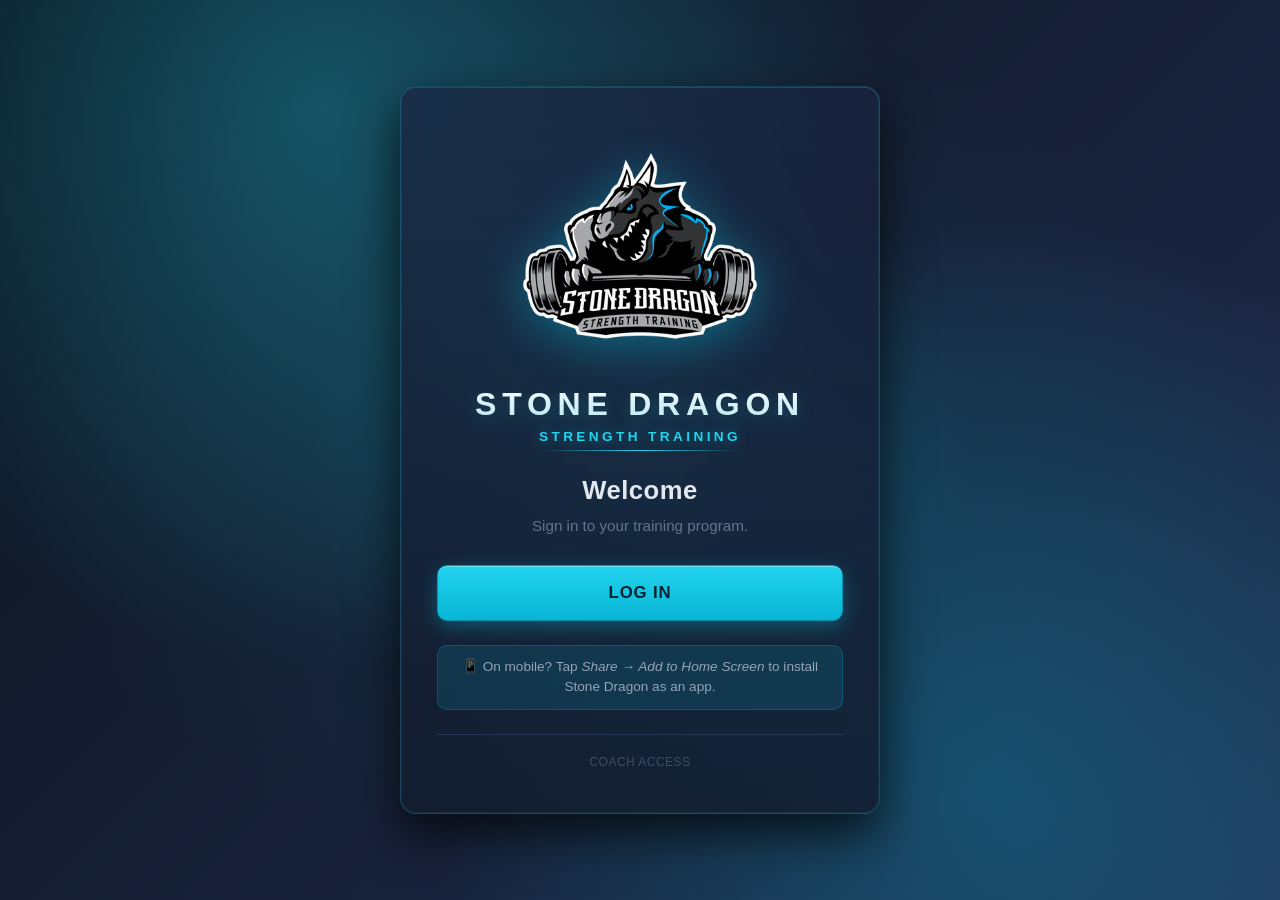
==== commit 4e3a3aaa: "Premium app cover: bigger logo, glass card, cyan hero halo" ====
--- a/index.html
+++ b/index.html
@@ -9,9 +9,11 @@
   <meta name="theme-color" content="#06b6d4" />
   <title>Stone Dragon Strength Training</title>
   <link rel="manifest" href="manifest.json" />
-  <link rel="icon" type="image/svg+xml" href="icon-192.svg" />
-  <link rel="apple-touch-icon" href="icon-192.svg" />
-  <link rel="stylesheet" href="styles.css?v=fx3" />
+  <link rel="icon" type="image/png" href="logo-192.png" />
+  <link rel="apple-touch-icon" href="logo-512.png" />
+  <link rel="apple-touch-icon" sizes="192x192" href="logo-192.png" />
+  <link rel="apple-touch-icon" sizes="512x512" href="logo-512.png" />
+  <link rel="stylesheet" href="styles.css?v=cover1" />
 </head>
 <body>
 
--- a/styles.css
+++ b/styles.css
@@ -185,51 +185,88 @@
   align-items: center;
   justify-content: center;
   background:
-    radial-gradient(circle at 30% 20%, rgba(6, 182, 212, 0.18) 0%, transparent 50%),
-    radial-gradient(circle at 70% 80%, rgba(34, 211, 238, 0.12) 0%, transparent 50%),
-    linear-gradient(135deg, #0a1019 0%, #1a2440 100%);
+    radial-gradient(circle at 25% 12%, rgba(34, 211, 238, 0.32) 0%, transparent 45%),
+    radial-gradient(circle at 78% 88%, rgba(6, 182, 212, 0.28) 0%, transparent 45%),
+    radial-gradient(ellipse at 50% 50%, rgba(20, 184, 199, 0.10) 0%, transparent 70%),
+    linear-gradient(135deg, #0a1019 0%, #131c2e 35%, #1a2440 70%, #243153 100%);
   padding: 1.5rem;
+  position: relative;
+  overflow: hidden;
+}
+/* Cyan halo behind the login card */
+#screen-login::after {
+  content: "";
+  position: absolute;
+  width: 720px;
+  height: 720px;
+  top: 50%;
+  left: 50%;
+  transform: translate(-50%, -50%);
+  background: radial-gradient(circle, rgba(34, 211, 238, 0.18) 0%, rgba(6, 182, 212, 0.08) 35%, transparent 65%);
+  pointer-events: none;
+  z-index: 0;
+  animation: heroPulse 6s ease-in-out infinite;
+}
+.login-card { z-index: 1; }
+@keyframes heroPulse {
+  0%, 100% { opacity: 0.7; transform: translate(-50%, -50%) scale(1); }
+  50%      { opacity: 1;   transform: translate(-50%, -50%) scale(1.08); }
 }
 .login-card {
-  background: var(--surface);
-  border: 1px solid var(--border);
+  background: linear-gradient(180deg, rgba(26, 36, 64, 0.75) 0%, rgba(19, 28, 46, 0.85) 100%);
+  -webkit-backdrop-filter: blur(14px);
+  backdrop-filter: blur(14px);
+  border: 1px solid rgba(34, 211, 238, 0.22);
   border-radius: var(--radius-lg);
-  padding: 2.25rem;
-  max-width: 460px;
+  padding: 2.4rem 2.25rem;
+  max-width: 480px;
   width: 100%;
-  box-shadow: var(--shadow-lg);
-}
-.brand { text-align: center; margin-bottom: 1.5rem; }
+  box-shadow:
+    var(--shadow-lg),
+    0 0 0 1px rgba(34, 211, 238, 0.08) inset,
+    0 1px 0 rgba(255, 255, 255, 0.08) inset;
+}
+.brand { text-align: center; margin-bottom: 1.8rem; }
 .brand h1 {
-  margin: 0.6em 0 0;
-  font-size: 1.6rem;
+  margin: 0.5em 0 0;
+  font-size: 2rem;
   letter-spacing: 0.18em;
   font-weight: 900;
+  background: linear-gradient(180deg, #ffffff 0%, #c9eaf2 100%);
+  -webkit-background-clip: text;
+  background-clip: text;
+  color: transparent;
+  -webkit-text-fill-color: transparent;
+  text-shadow: 0 4px 18px rgba(34, 211, 238, 0.25);
 }
 .brand .tagline {
   color: var(--primary-bright);
   margin: 0.3em 0 0;
-  font-size: 0.8rem;
+  font-size: 0.85rem;
   font-weight: 700;
   text-transform: uppercase;
-  letter-spacing: 0.25em;
+  letter-spacing: 0.28em;
+  text-shadow: 0 0 14px rgba(34, 211, 238, 0.45);
 }
 
 .brand-mark {
   display: inline-flex;
   align-items: center;
   justify-content: center;
-  width: 160px;
-  height: 160px;
-  border-radius: 22px;
+  width: 240px;
+  height: 240px;
+  border-radius: 26px;
   background: transparent;
-  filter: drop-shadow(0 8px 24px rgba(6, 182, 212, 0.25));
+  filter: drop-shadow(0 14px 40px rgba(34, 211, 238, 0.55));
 }
 .brand-mark img { width: 100%; height: 100%; display: block; object-fit: contain; }
 .brand-mark.sm { width: 40px; height: 40px; border-radius: 10px; filter: none; }
 
+@media (max-width: 720px) {
+  .brand-mark { width: 210px; height: 210px; }
+}
 @media (max-width: 480px) {
-  .brand-mark { width: 130px; height: 130px; }
+  .brand-mark { width: 180px; height: 180px; }
 }
 
 /* ============ App shell ============ */
